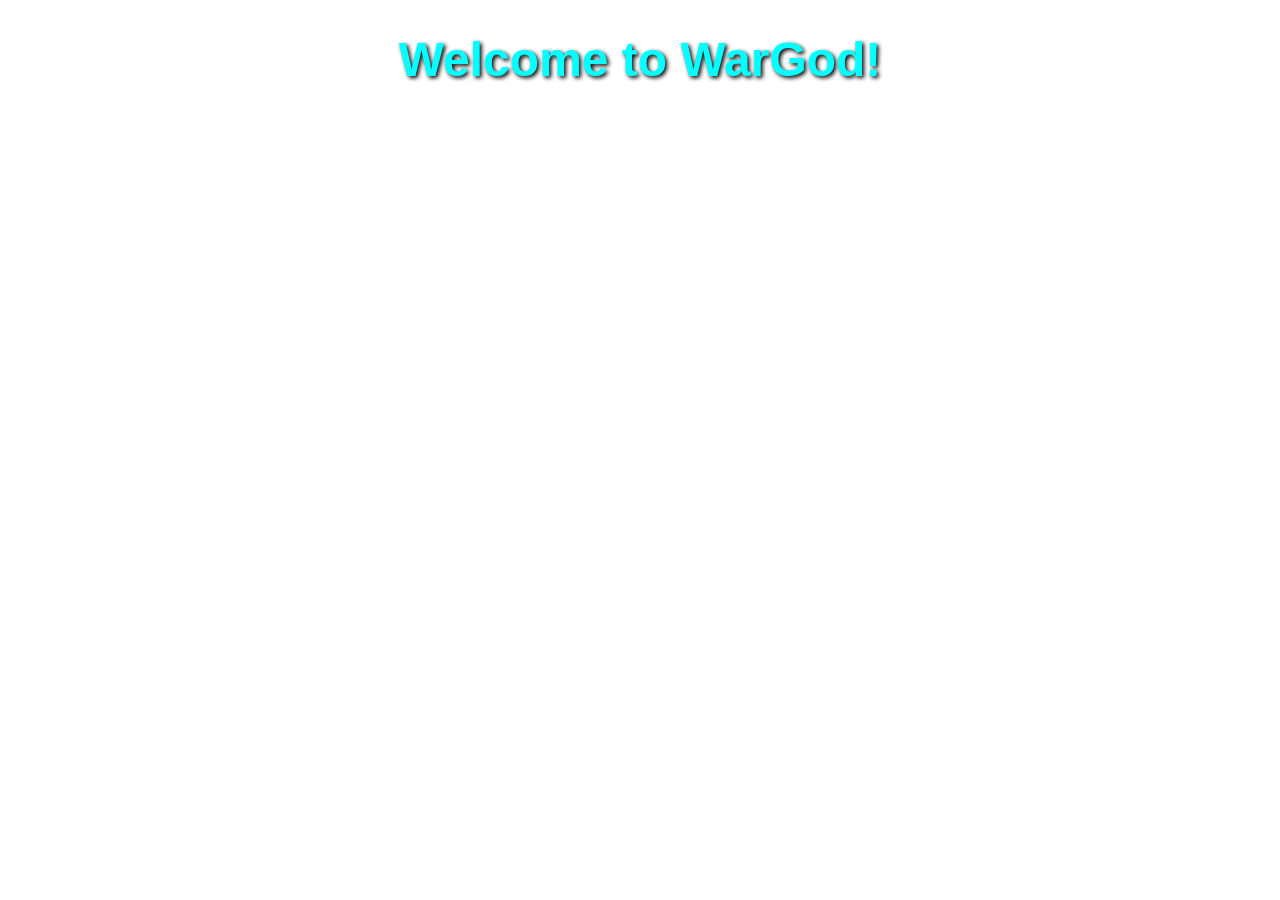
==== index.html @ a3c376e3 "Add files via upload" ====
<!DOCTYPE html>
<html lang="en">
<head>
    <meta charset="UTF-8">
    <meta name="viewport" content="width=device-width, initial-scale=1.0">
    <link rel="stylesheet" href="./style.css">
    <title>WarGod</title>
</head>
<body>
    <h1 class="colorful-title">Welcome to WarGod!</h1>
</body>
</html>
---- style.css ----
body
{
background-image: url("./image/hammer_sickle.jpg");
background-size: cover;
background-position:
background-repeat: no-repeat;
}
.colorful-title
{
    font-size: 48px;
    color: aqua;
    font-family: 'Arial',sans-serif;
    text-shadow: 2px 2px 4px #000000;
    align-items: center;
    text-align: center;
}
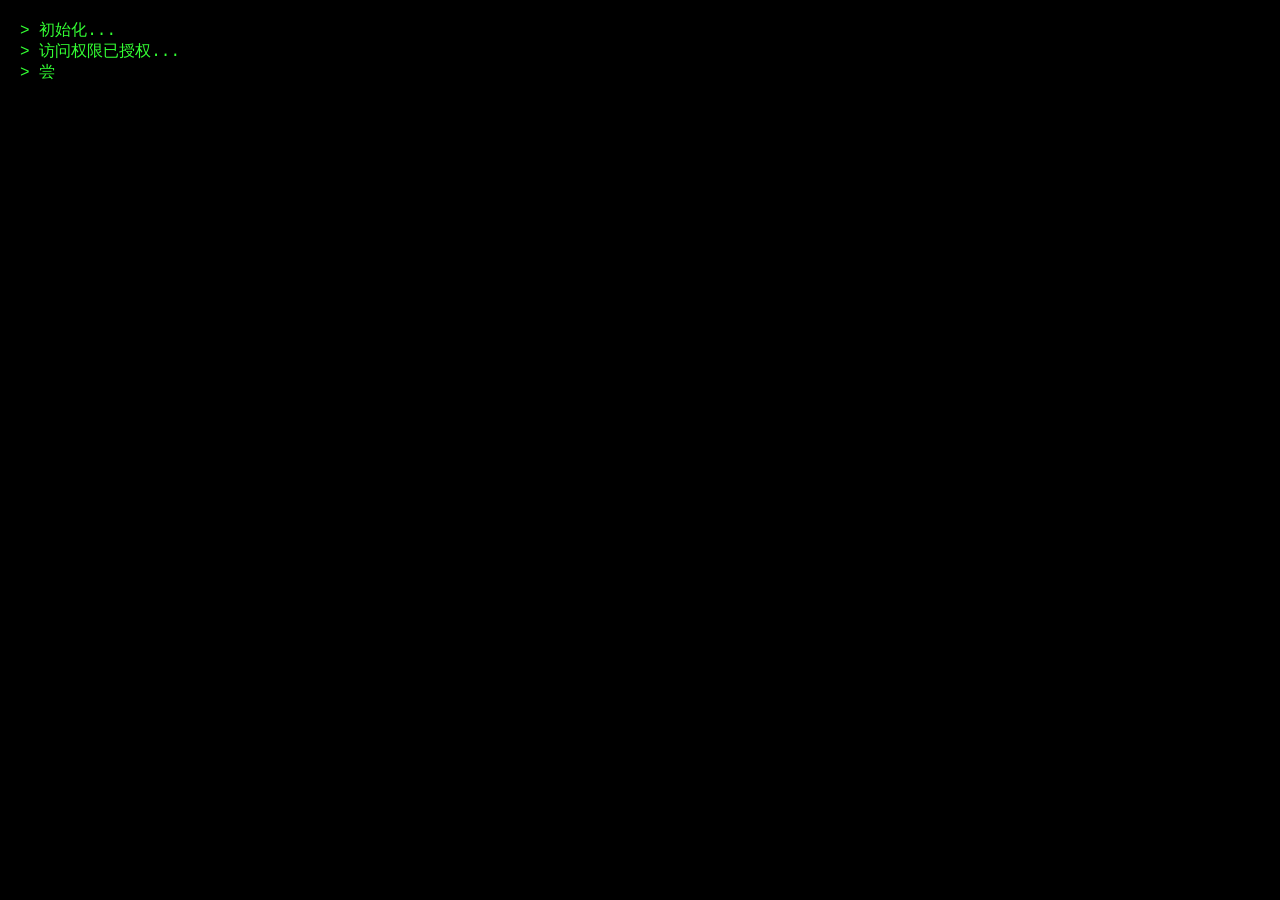
==== commit 86881f58: "Add files via upload" ====
--- a/index.html
+++ b/index.html
@@ -3,10 +3,13 @@
 <head>
     <meta charset="UTF-8">
     <meta name="viewport" content="width=device-width, initial-scale=1.0">
-    <link rel="stylesheet" href="./style.css">
     <title>WarGod</title>
+    <link rel="stylesheet" href="style.css"> <!-- 确保引用正确的CSS文件 -->
 </head>
 <body>
-    <h1 class="colorful-title">Welcome to WarGod!</h1>
+    <div id="console"></div>
+
+    <script src="script.js"></script>
+
 </body>
-</html>+</html>
--- a/style.css
+++ b/style.css
@@ -1,16 +1,53 @@
-body
-{
-background-image: url("./image/hammer_sickle.jpg");
-background-size: cover;
-background-position:
-background-repeat: no-repeat;
+body, html {
+    margin: 0;
+    padding: 0;
+    height: 100%;
+    color: #33ff33; /* 科幻绿 */
+    background-color: #000; /* 黑色背景 */
+    font-family: 'Courier New', monospace; /* 使用等宽字体模拟代码风格 */
 }
-.colorful-title
-{
-    font-size: 48px;
-    color: aqua;
-    font-family: 'Arial',sans-serif;
-    text-shadow: 2px 2px 4px #000000;
-    align-items: center;
-    text-align: center;
-}+.image-container {
+    background-repeat: no-repeat;
+    display: block;
+    margin: 0 auto;
+    max-width: 100%;
+    height: auto;
+
+}
+.shake {
+    animation: shake 0.5s infinite;
+}
+.static {
+    animation: none !important;
+}
+
+@keyframes shake {
+    0%, 100% { transform: translate(0); }
+    25% { transform: translate(-1px, -1px); }
+    50% { transform: translate(1px, 1px); }
+    75% { transform: translate(-1px, 1px); }
+}
+
+/* 其他样式保持不变 */
+
+/* 新增一个不包含动画的类 */
+#console.static {
+    animation: none;
+}
+#console {
+    white-space: pre-wrap; /* 保留空白符和换行 */
+    padding: 20px;
+    animation: jitter 0.1s infinite; /* 应用跳动动画 */
+}
+
+/* 更新原有动画定义，确保只在非static类下应用 */
+#console:not(.static) {
+    animation: jitter 0.1s infinite;
+}
+
+@keyframes jitter {
+    0%, 100% { transform: translate(0); }
+    25% { transform: translate(-1px, -1px); }
+    50% { transform: translate(1px, 1px); }
+    75% { transform: translate(-1px, 1px); }
+}
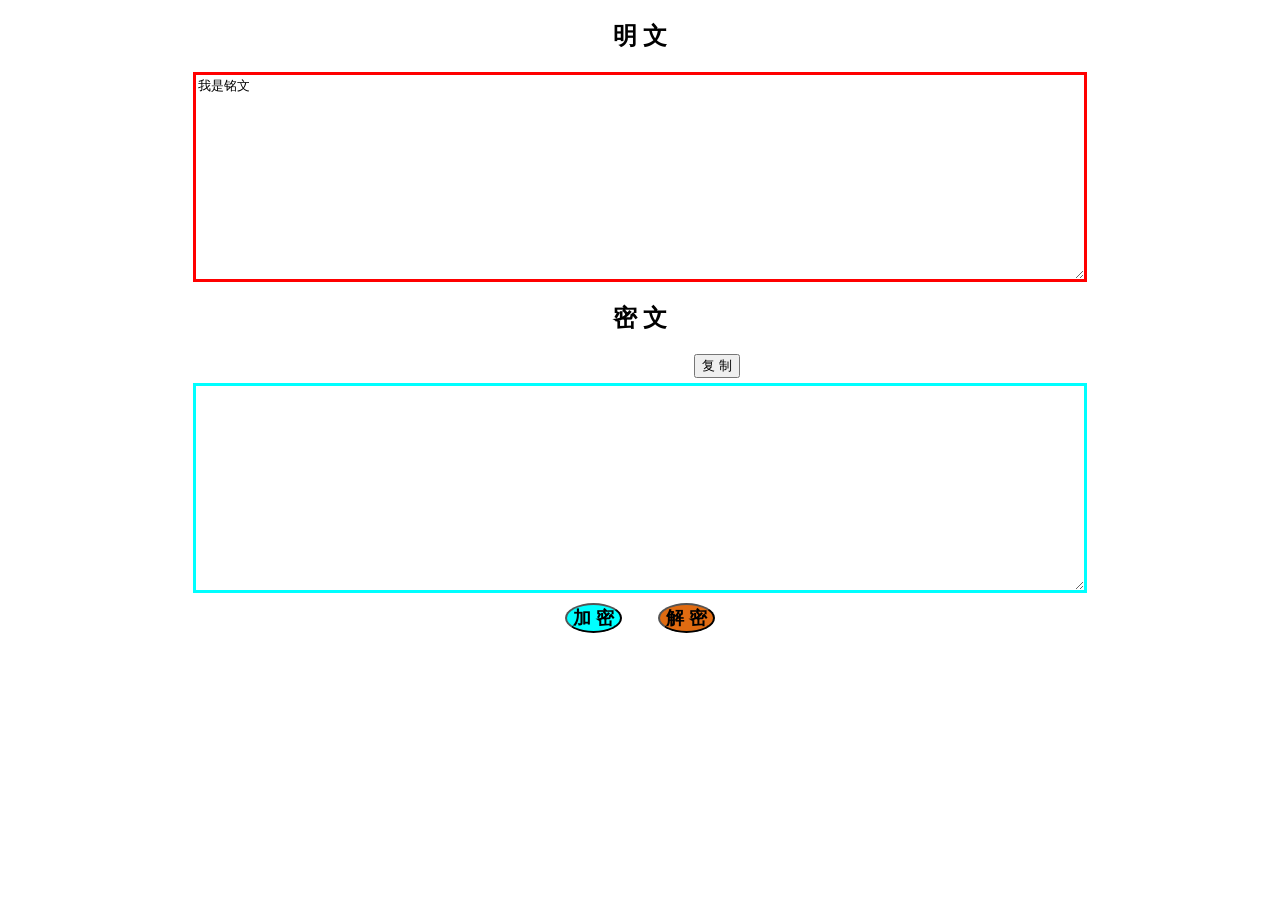
==== commit 9fc51540: "Add files via upload" ====
--- a/index.html
+++ b/index.html
@@ -3,13 +3,25 @@
 <head>
     <meta charset="UTF-8">
     <meta name="viewport" content="width=device-width, initial-scale=1.0">
-    <title>WarGod</title>
-    <link rel="stylesheet" href="style.css"> <!-- 确保引用正确的CSS文件 -->
+    <title>窝里giaogiao</title>
+    <link rel="stylesheet" href="style.css">
 </head>
 <body>
-    <div id="console"></div>
-
+    <div>
+        <h2>明 文</h2>
+        <textarea id="top">我是铭文</textarea>
+        <h2>密 文</h2>
+        <div class="cp">
+            <button id="b3" onclick="copyText()">复 制</button>
+        </div>
+        
+        <textarea id="bottom"></textarea>
+        <div class="but"> 
+            <button id="b1" onclick="encrypt()">加 密</button>
+            <button id="b2" onclick="decrypt()">解 密</button>
+        </div>  
+       
+    </div>    
     <script src="script.js"></script>
-
 </body>
-</html>
+</html>
--- a/style.css
+++ b/style.css
@@ -1,53 +1,54 @@
-body, html {
-    margin: 0;
-    padding: 0;
-    height: 100%;
-    color: #33ff33; /* 科幻绿 */
-    background-color: #000; /* 黑色背景 */
-    font-family: 'Courier New', monospace; /* 使用等宽字体模拟代码风格 */
+h2{text-align: center;
+            
 }
-.image-container {
-    background-repeat: no-repeat;
+label,textarea{
     display: block;
-    margin: 0 auto;
-    max-width: 100%;
-    height: auto;
+    margin:10px auto;
+    
+}
+textarea{
+    width: 70%;
+    height: 200px;
+    border-width: 3px;
 
 }
-.shake {
-    animation: shake 0.5s infinite;
+#top{
+    border-color: red;
+    
 }
-.static {
-    animation: none !important;
+#bottom{
+    border-color: aqua;
+}
+.but{
+    margin: 10px auto;
+    width: 150px;
+    height: 30px;
+    overflow: hidden;
 }
 
-@keyframes shake {
-    0%, 100% { transform: translate(0); }
-    25% { transform: translate(-1px, -1px); }
-    50% { transform: translate(1px, 1px); }
-    75% { transform: translate(-1px, 1px); }
+#b1{
+    float: left;
+    font-weight: 700;
+    font-size: large;
+    border-radius: 50%;
+    background-color: aqua;
 }
-
-/* 其他样式保持不变 */
-
-/* 新增一个不包含动画的类 */
-#console.static {
-    animation: none;
+#b2{
+    float: right;
+    font-weight: 700;
+    font-size: large;
+    border-radius: 50%;
+    background-color: #e06b11;
 }
-#console {
-    white-space: pre-wrap; /* 保留空白符和换行 */
-    padding: 20px;
-    animation: jitter 0.1s infinite; /* 应用跳动动画 */
+#b1:active,#b2:active{
+    background-color: aliceblue;
 }
-
-/* 更新原有动画定义，确保只在非static类下应用 */
-#console:not(.static) {
-    animation: jitter 0.1s infinite;
+.cp{
+    margin:  auto;
+   
+    width: 200px;
 }
-
-@keyframes jitter {
-    0%, 100% { transform: translate(0); }
-    25% { transform: translate(-1px, -1px); }
-    50% { transform: translate(1px, 1px); }
-    75% { transform: translate(-1px, 1px); }
+#b3{
+    margin-bottom: 5px;
+    float: right;
 }
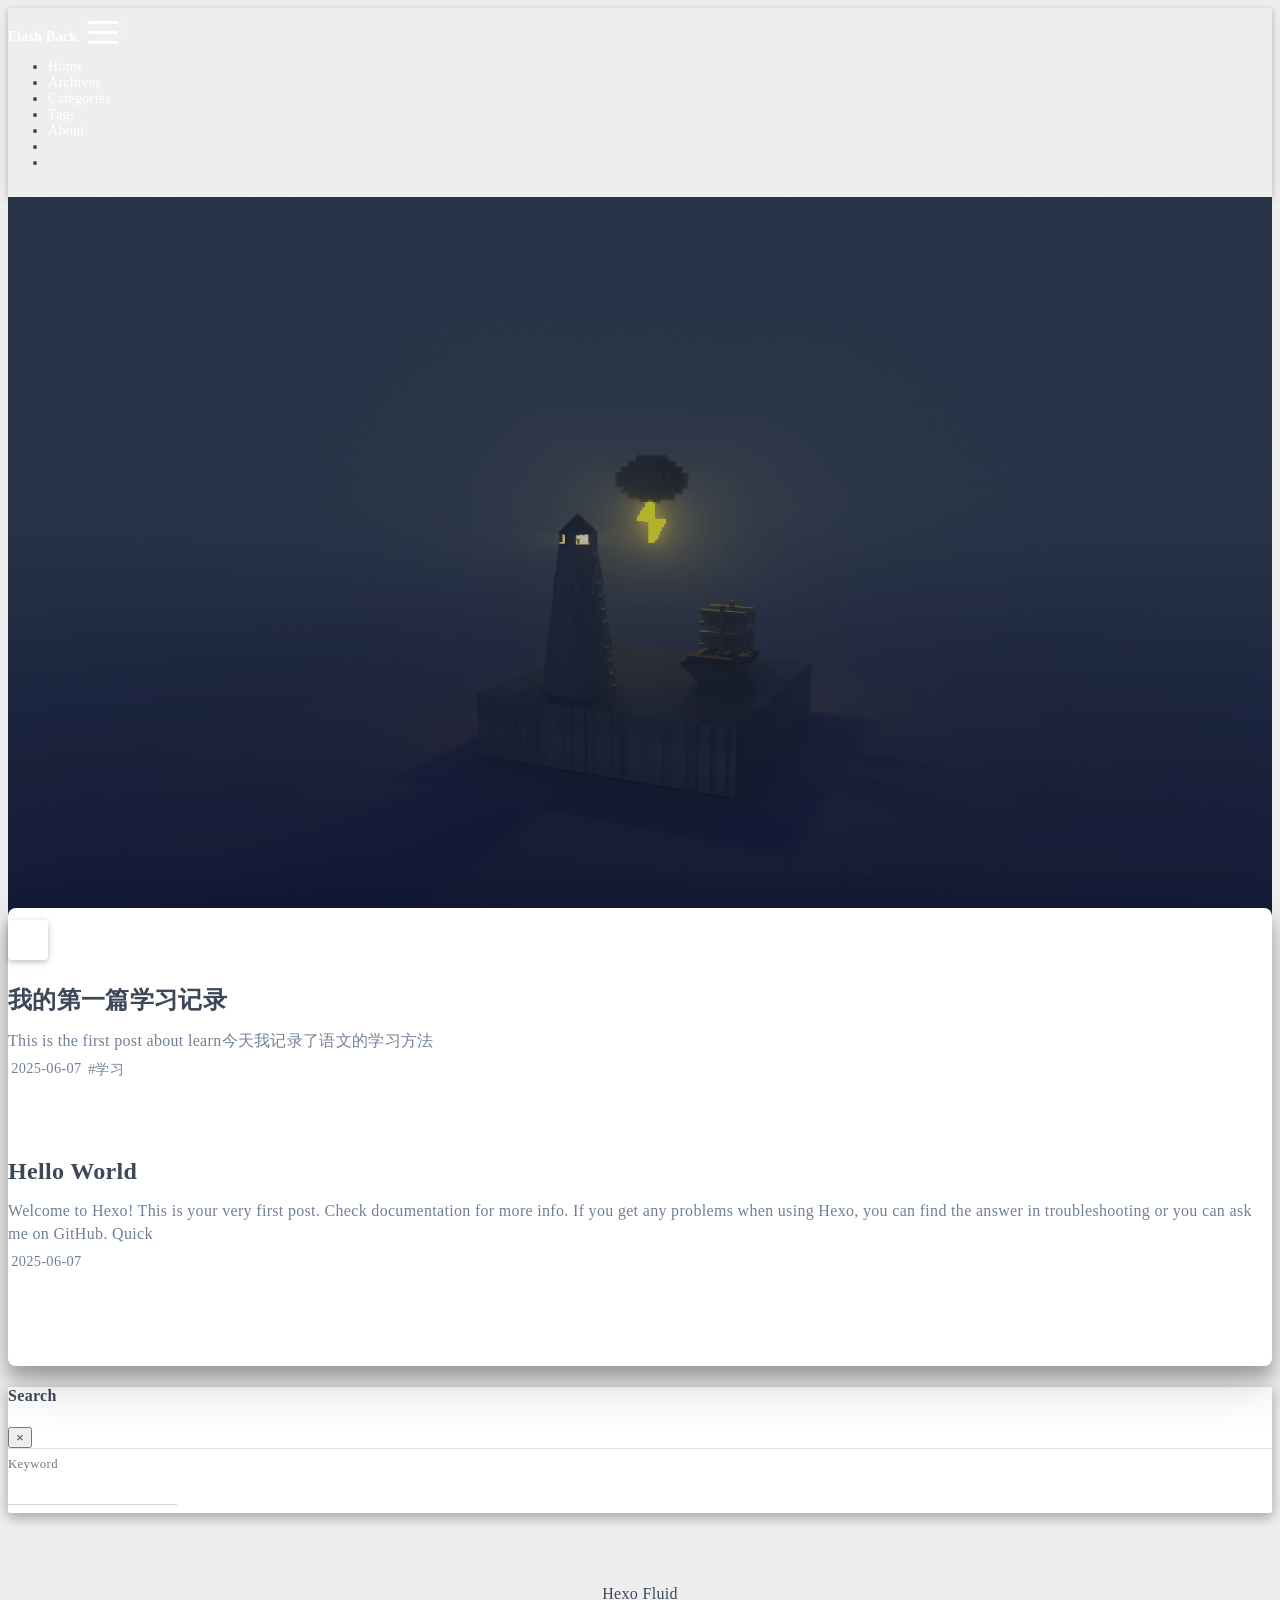
==== commit 096cccaf: "Site updated: 2025-06-07 19:18:55" ====
--- a/index.html
+++ b/index.html
@@ -1,27 +1,416 @@
-<!DOCTYPE html>
-<html lang="en">
-<head>
-    <meta charset="UTF-8">
-    <meta name="viewport" content="width=device-width, initial-scale=1.0">
-    <title>窝里giaogiao</title>
-    <link rel="stylesheet" href="style.css">
-</head>
-<body>
-    <div>
-        <h2>明 文</h2>
-        <textarea id="top">我是铭文</textarea>
-        <h2>密 文</h2>
-        <div class="cp">
-            <button id="b3" onclick="copyText()">复 制</button>
-        </div>
-        
-        <textarea id="bottom"></textarea>
-        <div class="but"> 
-            <button id="b1" onclick="encrypt()">加 密</button>
-            <button id="b2" onclick="decrypt()">解 密</button>
-        </div>  
-       
-    </div>    
-    <script src="script.js"></script>
-</body>
-</html>+
+
+<!DOCTYPE html>
+<html lang="en" data-default-color-scheme=auto>
+
+
+
+<head>
+  <meta charset="UTF-8">
+
+  <link rel="apple-touch-icon" sizes="76x76" href="/img/fluid.png">
+  <link rel="icon" href="/img/fluid.png">
+  
+
+  <meta name="viewport" content="width=device-width, initial-scale=1.0, maximum-scale=5.0, shrink-to-fit=no">
+  <meta http-equiv="x-ua-compatible" content="ie=edge">
+  
+  <meta name="theme-color" content="#2f4154">
+  <meta name="author" content="Flash Back">
+  <meta name="keywords" content="">
+  
+    <meta property="og:type" content="website">
+<meta property="og:title" content="FLCK">
+<meta property="og:url" content="http://blog.flck.eu.org/index.html">
+<meta property="og:site_name" content="FLCK">
+<meta property="og:locale" content="en_US">
+<meta property="article:author" content="Flash Back">
+<meta name="twitter:card" content="summary_large_image">
+  
+  
+  
+  <title>FLCK</title>
+
+  <link  rel="stylesheet" href="https://lib.baomitu.com/twitter-bootstrap/4.6.1/css/bootstrap.min.css" />
+
+
+
+
+
+<!-- 主题依赖的图标库，不要自行修改 -->
+<!-- Do not modify the link that theme dependent icons -->
+
+<link rel="stylesheet" href="//at.alicdn.com/t/c/font_1749284_5i9bdhy70f8.css">
+
+
+
+<link rel="stylesheet" href="//at.alicdn.com/t/c/font_1736178_k526ubmyhba.css">
+
+
+<link  rel="stylesheet" href="/css/main.css" />
+
+
+  <link id="highlight-css" rel="stylesheet" href="/css/highlight.css" />
+  
+    <link id="highlight-css-dark" rel="stylesheet" href="/css/highlight-dark.css" />
+  
+
+
+
+
+  <script id="fluid-configs">
+    var Fluid = window.Fluid || {};
+    Fluid.ctx = Object.assign({}, Fluid.ctx)
+    var CONFIG = {"hostname":"blog.flck.eu.org","root":"/","version":"1.9.8","typing":{"enable":true,"typeSpeed":70,"cursorChar":"_","loop":false,"scope":[]},"anchorjs":{"enable":true,"element":"h1,h2,h3,h4,h5,h6","placement":"left","visible":"hover","icon":""},"progressbar":{"enable":true,"height_px":3,"color":"#29d","options":{"showSpinner":false,"trickleSpeed":100}},"code_language":{"enable":true,"default":"TEXT"},"copy_btn":true,"image_caption":{"enable":true},"image_zoom":{"enable":true,"img_url_replace":["",""]},"toc":{"enable":true,"placement":"right","headingSelector":"h1,h2,h3,h4,h5,h6","collapseDepth":0},"lazyload":{"enable":true,"loading_img":"/img/loading.gif","onlypost":false,"offset_factor":2},"web_analytics":{"enable":false,"follow_dnt":true,"baidu":null,"google":{"measurement_id":null},"tencent":{"sid":null,"cid":null},"leancloud":{"app_id":null,"app_key":null,"server_url":null,"path":"window.location.pathname","ignore_local":false},"umami":{"src":null,"website_id":null,"domains":null,"start_time":"2024-01-01T00:00:00.000Z","token":null,"api_server":null}},"search_path":"/local-search.xml","include_content_in_search":true};
+
+    if (CONFIG.web_analytics.follow_dnt) {
+      var dntVal = navigator.doNotTrack || window.doNotTrack || navigator.msDoNotTrack;
+      Fluid.ctx.dnt = dntVal && (dntVal.startsWith('1') || dntVal.startsWith('yes') || dntVal.startsWith('on'));
+    }
+  </script>
+  <script  src="/js/utils.js" ></script>
+  <script  src="/js/color-schema.js" ></script>
+  
+
+
+  
+<meta name="generator" content="Hexo 7.3.0"></head>
+
+
+<body>
+  
+
+  <header>
+    
+
+<div class="header-inner" style="height: 100vh;">
+  <nav id="navbar" class="navbar fixed-top  navbar-expand-lg navbar-dark scrolling-navbar">
+  <div class="container">
+    <a class="navbar-brand" href="/">
+      <strong>Flash Back</strong>
+    </a>
+
+    <button id="navbar-toggler-btn" class="navbar-toggler" type="button" data-toggle="collapse"
+            data-target="#navbarSupportedContent"
+            aria-controls="navbarSupportedContent" aria-expanded="false" aria-label="Toggle navigation">
+      <div class="animated-icon"><span></span><span></span><span></span></div>
+    </button>
+
+    <!-- Collapsible content -->
+    <div class="collapse navbar-collapse" id="navbarSupportedContent">
+      <ul class="navbar-nav ml-auto text-center">
+        
+          
+          
+          
+          
+            <li class="nav-item">
+              <a class="nav-link" href="/" target="_self">
+                <i class="iconfont icon-home-fill"></i>
+                <span>Home</span>
+              </a>
+            </li>
+          
+        
+          
+          
+          
+          
+            <li class="nav-item">
+              <a class="nav-link" href="/archives/" target="_self">
+                <i class="iconfont icon-archive-fill"></i>
+                <span>Archives</span>
+              </a>
+            </li>
+          
+        
+          
+          
+          
+          
+            <li class="nav-item">
+              <a class="nav-link" href="/categories/" target="_self">
+                <i class="iconfont icon-category-fill"></i>
+                <span>Categories</span>
+              </a>
+            </li>
+          
+        
+          
+          
+          
+          
+            <li class="nav-item">
+              <a class="nav-link" href="/tags/" target="_self">
+                <i class="iconfont icon-tags-fill"></i>
+                <span>Tags</span>
+              </a>
+            </li>
+          
+        
+          
+          
+          
+          
+            <li class="nav-item">
+              <a class="nav-link" href="/about/" target="_self">
+                <i class="iconfont icon-user-fill"></i>
+                <span>About</span>
+              </a>
+            </li>
+          
+        
+        
+          <li class="nav-item" id="search-btn">
+            <a class="nav-link" target="_self" href="javascript:;" data-toggle="modal" data-target="#modalSearch" aria-label="Search">
+              <i class="iconfont icon-search"></i>
+            </a>
+          </li>
+          
+        
+        
+          <li class="nav-item" id="color-toggle-btn">
+            <a class="nav-link" target="_self" href="javascript:;" aria-label="Color Toggle">
+              <i class="iconfont icon-dark" id="color-toggle-icon"></i>
+            </a>
+          </li>
+        
+      </ul>
+    </div>
+  </div>
+</nav>
+
+  
+
+<div id="banner" class="banner" parallax=true
+     style="background: url('/img/default.png') no-repeat center center; background-size: cover;">
+  <div class="full-bg-img">
+    <div class="mask flex-center" style="background-color: rgba(0, 0, 0, 0.3)">
+      <div class="banner-text text-center fade-in-up">
+        <div class="h2">
+          
+            <span id="subtitle" data-typed-text="循 序 渐 进"></span>
+          
+        </div>
+
+        
+      </div>
+
+      
+        <div class="scroll-down-bar">
+          <i class="iconfont icon-arrowdown"></i>
+        </div>
+      
+    </div>
+  </div>
+</div>
+
+</div>
+
+  </header>
+
+  <main>
+    
+      <div class="container nopadding-x-md">
+        <div id="board"
+          style="margin-top: 0">
+          
+          <div class="container">
+            <div class="row">
+              <div class="col-12 col-md-10 m-auto">
+                
+
+
+  <div class="row mx-auto index-card">
+    
+    
+    <article class="col-12 col-md-12 mx-auto index-info">
+      <h2 class="index-header">
+        
+        <a href="/2025/06/07/%E6%88%91%E7%9A%84%E7%AC%AC%E4%B8%80%E7%AF%87%E5%AD%A6%E4%B9%A0%E8%AE%B0%E5%BD%95/" target="_self">
+          我的第一篇学习记录
+        </a>
+      </h2>
+
+      
+      <a class="index-excerpt index-excerpt__noimg" href="/2025/06/07/%E6%88%91%E7%9A%84%E7%AC%AC%E4%B8%80%E7%AF%87%E5%AD%A6%E4%B9%A0%E8%AE%B0%E5%BD%95/" target="_self">
+        <div>
+          This is the first post about learn今天我记录了语文的学习方法
+        </div>
+      </a>
+
+      <div class="index-btm post-metas">
+        
+          <div class="post-meta mr-3">
+            <i class="iconfont icon-date"></i>
+            <time datetime="2025-06-07 18:17" pubdate>
+              2025-06-07
+            </time>
+          </div>
+        
+        
+        
+          <div class="post-meta">
+            <i class="iconfont icon-tags"></i>
+            
+              <a href="/tags/%E5%AD%A6%E4%B9%A0/">#学习</a>
+            
+          </div>
+        
+      </div>
+    </article>
+  </div>
+
+  <div class="row mx-auto index-card">
+    
+    
+    <article class="col-12 col-md-12 mx-auto index-info">
+      <h2 class="index-header">
+        
+        <a href="/2025/06/07/hello-world/" target="_self">
+          Hello World
+        </a>
+      </h2>
+
+      
+      <a class="index-excerpt index-excerpt__noimg" href="/2025/06/07/hello-world/" target="_self">
+        <div>
+          Welcome to Hexo! This is your very first post. Check documentation for more info. If you get any problems when using Hexo, you can find the answer in troubleshooting or you can ask me on GitHub. Quick
+        </div>
+      </a>
+
+      <div class="index-btm post-metas">
+        
+          <div class="post-meta mr-3">
+            <i class="iconfont icon-date"></i>
+            <time datetime="2025-06-07 18:09" pubdate>
+              2025-06-07
+            </time>
+          </div>
+        
+        
+        
+      </div>
+    </article>
+  </div>
+
+
+
+
+
+              </div>
+            </div>
+          </div>
+        </div>
+      </div>
+    
+
+    
+      <a id="scroll-top-button" aria-label="TOP" href="#" role="button">
+        <i class="iconfont icon-arrowup" aria-hidden="true"></i>
+      </a>
+    
+
+    
+      <div class="modal fade" id="modalSearch" tabindex="-1" role="dialog" aria-labelledby="ModalLabel"
+     aria-hidden="true">
+  <div class="modal-dialog modal-dialog-scrollable modal-lg" role="document">
+    <div class="modal-content">
+      <div class="modal-header text-center">
+        <h4 class="modal-title w-100 font-weight-bold">Search</h4>
+        <button type="button" id="local-search-close" class="close" data-dismiss="modal" aria-label="Close">
+          <span aria-hidden="true">&times;</span>
+        </button>
+      </div>
+      <div class="modal-body mx-3">
+        <div class="md-form mb-5">
+          <input type="text" id="local-search-input" class="form-control validate">
+          <label data-error="x" data-success="v" for="local-search-input">Keyword</label>
+        </div>
+        <div class="list-group" id="local-search-result"></div>
+      </div>
+    </div>
+  </div>
+</div>
+
+    
+
+    
+  </main>
+
+  <footer>
+    <div class="footer-inner">
+  
+    <div class="footer-content">
+       <a href="https://hexo.io" target="_blank" rel="nofollow noopener"><span>Hexo</span></a> <i class="iconfont icon-love"></i> <a href="https://github.com/fluid-dev/hexo-theme-fluid" target="_blank" rel="nofollow noopener"><span>Fluid</span></a> 
+    </div>
+  
+  
+  
+</div>
+
+  </footer>
+
+  <!-- Scripts -->
+  
+  <script  src="https://lib.baomitu.com/nprogress/0.2.0/nprogress.min.js" ></script>
+  <link  rel="stylesheet" href="https://lib.baomitu.com/nprogress/0.2.0/nprogress.min.css" />
+
+  <script>
+    NProgress.configure({"showSpinner":false,"trickleSpeed":100})
+    NProgress.start()
+    window.addEventListener('load', function() {
+      NProgress.done();
+    })
+  </script>
+
+
+<script  src="https://lib.baomitu.com/jquery/3.6.4/jquery.min.js" ></script>
+<script  src="https://lib.baomitu.com/twitter-bootstrap/4.6.1/js/bootstrap.min.js" ></script>
+<script  src="/js/events.js" ></script>
+<script  src="/js/plugins.js" ></script>
+
+
+  <script  src="https://lib.baomitu.com/typed.js/2.0.12/typed.min.js" ></script>
+  <script>
+    (function (window, document) {
+      var typing = Fluid.plugins.typing;
+      var subtitle = document.getElementById('subtitle');
+      if (!subtitle || !typing) {
+        return;
+      }
+      var text = subtitle.getAttribute('data-typed-text');
+      
+        typing(text);
+      
+    })(window, document);
+  </script>
+
+
+
+
+  
+    <script  src="/js/img-lazyload.js" ></script>
+  
+
+
+
+
+  <script  src="/js/local-search.js" ></script>
+
+
+
+
+
+<!-- 主题的启动项，将它保持在最底部 -->
+<!-- the boot of the theme, keep it at the bottom -->
+<script  src="/js/boot.js" ></script>
+
+
+  
+
+  <noscript>
+    <div class="noscript-warning">Blog works best with JavaScript enabled</div>
+  </noscript>
+</body>
+</html>
--- a/css/main.css
+++ b/css/main.css
@@ -0,0 +1,2241 @@
+.anchorjs-link {
+  text-decoration: none !important;
+  transition: opacity 0.2s ease-in-out;
+}
+.markdown-body h1:hover > .anchorjs-link,
+h2:hover > .anchorjs-link,
+h3:hover > .anchorjs-link,
+h4:hover > .anchorjs-link,
+h5:hover > .anchorjs-link,
+h6:hover > .anchorjs-link {
+  opacity: 1;
+}
+.banner {
+  height: 100%;
+  position: relative;
+  overflow: hidden;
+  cursor: default;
+}
+.banner .mask {
+  position: absolute;
+  width: 100%;
+  height: 100%;
+  background-color: rgba(0,0,0,0.3);
+}
+.banner[parallax="true"] {
+  will-change: transform;
+  -webkit-transform-style: preserve-3d;
+  -webkit-backface-visibility: hidden;
+  transition: transform 0.05s ease-out;
+}
+@media (max-width: 100vh) {
+  .header-inner {
+    max-height: 100vw;
+  }
+  #board {
+    margin-top: -1rem !important;
+  }
+}
+@media (max-width: 79.99vh) {
+  .scroll-down-bar {
+    display: none;
+  }
+}
+#board {
+  position: relative;
+  margin-top: -2rem;
+  padding: 3rem 0;
+  background-color: var(--board-bg-color);
+  transition: background-color 0.2s ease-in-out;
+  border-radius: 0.5rem;
+  z-index: 3;
+  -webkit-box-shadow: 0 12px 15px 0 rgba(0,0,0,0.24), 0 17px 50px 0 rgba(0,0,0,0.19);
+  box-shadow: 0 12px 15px 0 rgba(0,0,0,0.24), 0 17px 50px 0 rgba(0,0,0,0.19);
+}
+.code-widget {
+  display: inline-block;
+  background-color: transparent;
+  font-size: 0.75rem;
+  line-height: 1;
+  font-weight: bold;
+  padding: 0.3rem 0.1rem 0.1rem 0.1rem;
+  position: absolute;
+  right: 0.45rem;
+  top: 0.15rem;
+  z-index: 1;
+}
+.code-widget-light {
+  color: #999;
+}
+.code-widget-dark {
+  color: #bababa;
+}
+.copy-btn {
+  cursor: pointer;
+  user-select: none;
+  -webkit-appearance: none;
+  outline: none;
+}
+.copy-btn > i {
+  font-size: 0.75rem !important;
+  font-weight: 400;
+  margin-right: 0.15rem;
+  opacity: 0;
+  transition: opacity 0.2s ease-in-out;
+}
+.markdown-body pre:hover > .copy-btn > i {
+  opacity: 0.9;
+}
+.markdown-body pre:hover > .copy-btn,
+.markdown-body pre:not(:hover) > .copy-btn {
+  outline: none;
+}
+.license-box {
+  background-color: rgba(27,31,35,0.05);
+  transition: background-color 0.2s ease-in-out;
+  border-radius: 4px;
+  font-size: 0.9rem;
+  overflow: hidden;
+  padding: 1.25rem;
+  position: relative;
+  z-index: 1;
+}
+.license-box .license-icon {
+  position: absolute;
+  top: 50%;
+  left: 100%;
+}
+.license-box .license-icon::after {
+  content: "\e8e4";
+  font-size: 12.5rem;
+  line-height: 1;
+  opacity: 0.1;
+  position: relative;
+  left: -0.85em;
+  bottom: 0.5em;
+  z-index: -1;
+}
+.license-box .license-title {
+  margin-bottom: 1rem;
+}
+.license-box .license-title div:nth-child(1) {
+  line-height: 1.2;
+  margin-bottom: 0.25rem;
+}
+.license-box .license-title div:nth-child(2) {
+  color: var(--sec-text-color);
+  font-size: 0.8rem;
+}
+.license-box .license-meta {
+  align-items: center;
+  display: flex;
+  flex-wrap: wrap;
+  justify-content: flex-start;
+}
+.license-box .license-meta .license-meta-item {
+  align-items: center;
+  justify-content: center;
+  margin-right: 1.5rem;
+}
+.license-box .license-meta .license-meta-item div:nth-child(1) {
+  color: var(--sec-text-color);
+  font-size: 0.8rem;
+  font-weight: normal;
+}
+.license-box .license-meta .license-meta-item i.iconfont {
+  font-size: 1rem;
+}
+@media (max-width: 575px) and (min-width: 425px) {
+  .license-box .license-meta .license-meta-item {
+    display: flex;
+    justify-content: flex-start;
+    flex-wrap: wrap;
+    font-size: 0.8rem;
+    flex: 0 0 50%;
+    max-width: 50%;
+    margin-right: 0;
+  }
+  .license-box .license-meta .license-meta-item div:nth-child(1) {
+    margin-right: 0.5rem;
+  }
+  .license-box .license-meta .license-meta-date {
+    order: -1;
+  }
+}
+@media (max-width: 424px) {
+  .license-box::after {
+    top: -65px;
+  }
+  .license-box .license-meta {
+    flex-direction: column;
+    align-items: flex-start;
+  }
+  .license-box .license-meta .license-meta-item {
+    display: flex;
+    flex-wrap: wrap;
+    font-size: 0.8rem;
+  }
+  .license-box .license-meta .license-meta-item div:nth-child(1) {
+    margin-right: 0.5rem;
+  }
+}
+.footer-inner {
+  padding: 3rem 0 1rem 0;
+  text-align: center;
+}
+.footer-inner > div:not(:first-child) {
+  margin: 0.25rem 0;
+  font-size: 0.85rem;
+}
+.footer-inner .statistics {
+  display: flex;
+  flex-direction: row;
+  justify-content: center;
+}
+.footer-inner .statistics > span {
+  flex: 1;
+  margin: 0 0.25rem;
+}
+.footer-inner .statistics > *:nth-last-child(2):first-child {
+  text-align: right;
+}
+.footer-inner .statistics > *:nth-last-child(2):first-child ~ * {
+  text-align: left;
+}
+.footer-inner .beian {
+  display: flex;
+  flex-direction: row;
+  justify-content: center;
+}
+.footer-inner .beian > * {
+  margin: 0 0.25rem;
+}
+.footer-inner .beian-police {
+  position: relative;
+  overflow: hidden;
+  display: inline-flex;
+  align-items: center;
+  justify-content: left;
+}
+.footer-inner .beian-police img {
+  margin-right: 3px;
+  width: 1rem;
+  height: 1rem;
+  margin-bottom: 0.1rem;
+}
+@media (max-width: 424px) {
+  .footer-inner .statistics {
+    flex-direction: column;
+  }
+  .footer-inner .statistics > *:nth-last-child(2):first-child {
+    text-align: center;
+  }
+  .footer-inner .statistics > *:nth-last-child(2):first-child ~ * {
+    text-align: center;
+  }
+  .footer-inner .beian {
+    flex-direction: column;
+  }
+  .footer-inner .beian .beian-police {
+    justify-content: center;
+  }
+  .footer-inner .beian > *:nth-last-child(2):first-child {
+    text-align: center;
+  }
+  .footer-inner .beian > *:nth-last-child(2):first-child ~ * {
+    text-align: center;
+  }
+}
+sup > a::before,
+.footnote-text::before {
+  display: block;
+  content: "";
+  margin-top: -5rem;
+  height: 5rem;
+  width: 1px;
+  visibility: hidden;
+}
+sup > a::before,
+.footnote-text::before {
+  display: inline-block;
+}
+.footnote-item::before {
+  display: block;
+  content: "";
+  margin-top: -5rem;
+  height: 5rem;
+  width: 1px;
+  visibility: hidden;
+}
+.footnote-list ol {
+  list-style-type: none;
+  counter-reset: sectioncounter;
+  padding-left: 0.5rem;
+  font-size: 0.95rem;
+}
+.footnote-list ol li:before {
+  font-family: "Helvetica Neue", monospace, "Monaco";
+  content: "[" counter(sectioncounter) "]";
+  counter-increment: sectioncounter;
+}
+.footnote-list ol li+li {
+  margin-top: 0.5rem;
+}
+.footnote-text {
+  padding-left: 0.5em;
+}
+.navbar {
+  background-color: transparent;
+  font-size: 0.875rem;
+  box-shadow: 0 2px 5px 0 rgba(0,0,0,0.16), 0 2px 10px 0 rgba(0,0,0,0.12);
+  -webkit-box-shadow: 0 2px 5px 0 rgba(0,0,0,0.16), 0 2px 10px 0 rgba(0,0,0,0.12);
+}
+.navbar .navbar-brand {
+  color: var(--navbar-text-color);
+}
+.navbar .navbar-toggler .animated-icon span {
+  background-color: var(--navbar-text-color);
+}
+.navbar .nav-item .nav-link {
+  display: block;
+  color: var(--navbar-text-color);
+  transition: color 0.2s ease-in-out, background-color 0.2s ease-in-out;
+}
+.navbar .nav-item .nav-link:hover {
+  color: var(--link-hover-color);
+}
+.navbar .nav-item .nav-link:focus {
+  color: var(--navbar-text-color);
+}
+.navbar .nav-item .nav-link i {
+  font-size: 0.875rem;
+  line-height: inherit;
+}
+.navbar .nav-item .nav-link i:only-child {
+  margin: 0 0.2rem;
+}
+.navbar .navbar-toggler {
+  border-width: 0;
+  outline: 0;
+}
+.navbar.scrolling-navbar {
+  will-change: background, padding;
+  -webkit-transition: background 0.5s ease-in-out, padding 0.5s ease-in-out;
+  transition: background 0.5s ease-in-out, padding 0.5s ease-in-out;
+}
+@media (min-width: 600px) {
+  .navbar.scrolling-navbar {
+    padding-top: 12px;
+    padding-bottom: 12px;
+  }
+  .navbar.scrolling-navbar .navbar-nav > li {
+    -webkit-transition-duration: 1s;
+    transition-duration: 1s;
+  }
+}
+.navbar.scrolling-navbar.top-nav-collapse {
+  padding-top: 5px;
+  padding-bottom: 5px;
+}
+.navbar .dropdown-menu {
+  font-size: 0.875rem;
+  color: var(--navbar-text-color);
+  background-color: rgba(0,0,0,0.3);
+  border: none;
+  min-width: 8rem;
+  -webkit-transition: background 0.5s ease-in-out, padding 0.5s ease-in-out;
+  transition: background 0.5s ease-in-out, padding 0.5s ease-in-out;
+}
+@media (max-width: 991.98px) {
+  .navbar .dropdown-menu {
+    text-align: center;
+  }
+}
+.navbar .dropdown-item {
+  color: var(--navbar-text-color);
+}
+.navbar .dropdown-item:hover,
+.navbar .dropdown-item:focus {
+  color: var(--link-hover-color);
+  background-color: rgba(0,0,0,0.1);
+}
+@media (min-width: 992px) {
+  .navbar .dropdown:hover > .dropdown-menu {
+    display: block;
+  }
+  .navbar .dropdown > .dropdown-toggle:active {
+    pointer-events: none;
+  }
+  .navbar .dropdown-menu {
+    top: 95%;
+  }
+}
+.navbar .animated-icon {
+  width: 30px;
+  height: 20px;
+  position: relative;
+  margin: 0;
+  -webkit-transform: rotate(0deg);
+  -moz-transform: rotate(0deg);
+  -o-transform: rotate(0deg);
+  transform: rotate(0deg);
+  -webkit-transition: 0.5s ease-in-out;
+  -moz-transition: 0.5s ease-in-out;
+  -o-transition: 0.5s ease-in-out;
+  transition: 0.5s ease-in-out;
+  cursor: pointer;
+}
+.navbar .animated-icon span {
+  display: block;
+  position: absolute;
+  height: 3px;
+  width: 100%;
+  border-radius: 9px;
+  opacity: 1;
+  left: 0;
+  -webkit-transform: rotate(0deg);
+  -moz-transform: rotate(0deg);
+  -o-transform: rotate(0deg);
+  transform: rotate(0deg);
+  -webkit-transition: 0.25s ease-in-out;
+  -moz-transition: 0.25s ease-in-out;
+  -o-transition: 0.25s ease-in-out;
+  transition: 0.25s ease-in-out;
+  background: #fff;
+}
+.navbar .animated-icon span:nth-child(1) {
+  top: 0;
+}
+.navbar .animated-icon span:nth-child(2) {
+  top: 10px;
+}
+.navbar .animated-icon span:nth-child(3) {
+  top: 20px;
+}
+.navbar .animated-icon.open span:nth-child(1) {
+  top: 11px;
+  -webkit-transform: rotate(135deg);
+  -moz-transform: rotate(135deg);
+  -o-transform: rotate(135deg);
+  transform: rotate(135deg);
+}
+.navbar .animated-icon.open span:nth-child(2) {
+  opacity: 0;
+  left: -60px;
+}
+.navbar .animated-icon.open span:nth-child(3) {
+  top: 11px;
+  -webkit-transform: rotate(-135deg);
+  -moz-transform: rotate(-135deg);
+  -o-transform: rotate(-135deg);
+  transform: rotate(-135deg);
+}
+.navbar .dropdown-collapse,
+.top-nav-collapse,
+.navbar-col-show {
+  background-color: var(--navbar-bg-color);
+}
+@media (max-width: 767px) {
+  .navbar {
+    font-size: 1rem;
+    line-height: 2.5rem;
+  }
+}
+.banner-text {
+  color: var(--subtitle-color);
+  max-width: calc(960px - 6rem);
+  width: 80%;
+  overflow-wrap: break-word;
+}
+.banner-text .typed-cursor {
+  margin: 0 0.2rem;
+}
+@media (max-width: 767px) {
+  #subtitle,
+  .typed-cursor {
+    font-size: 1.5rem;
+  }
+}
+@media (max-width: 575px) {
+  .banner-text {
+    font-size: 0.9rem;
+  }
+  #subtitle,
+  .typed-cursor {
+    font-size: 1.35rem;
+  }
+}
+.modal-dialog .modal-content {
+  background-color: var(--board-bg-color);
+  border: 0;
+  border-radius: 0.125rem;
+  -webkit-box-shadow: 0 5px 11px 0 rgba(0,0,0,0.18), 0 4px 15px 0 rgba(0,0,0,0.15);
+  box-shadow: 0 5px 11px 0 rgba(0,0,0,0.18), 0 4px 15px 0 rgba(0,0,0,0.15);
+}
+.modal-dialog .modal-content .modal-header {
+  border-bottom-color: var(--line-color);
+  transition: border-bottom-color 0.2s ease-in-out;
+}
+.close {
+  color: var(--text-color);
+}
+.close:hover {
+  color: var(--link-hover-color);
+}
+.close:focus {
+  outline: 0;
+}
+.modal-dialog .modal-content .modal-header {
+  border-top-left-radius: 0.125rem;
+  border-top-right-radius: 0.125rem;
+  border-bottom: 1px solid #dee2e6;
+}
+.md-form {
+  position: relative;
+  margin-top: 1.5rem;
+  margin-bottom: 1.5rem;
+}
+.md-form input[type] {
+  -webkit-box-sizing: content-box;
+  box-sizing: content-box;
+  background-color: transparent;
+  border: none;
+  border-bottom: 1px solid #ced4da;
+  border-radius: 0;
+  outline: none;
+  -webkit-box-shadow: none;
+  box-shadow: none;
+  transition: border-color 0.15s ease-in-out, box-shadow 0.15s ease-in-out, -webkit-box-shadow 0.15s ease-in-out;
+}
+.md-form input[type]:focus:not([readonly]) {
+  border-bottom: 1px solid #4285f4;
+  -webkit-box-shadow: 0 1px 0 0 #4285f4;
+  box-shadow: 0 1px 0 0 #4285f4;
+}
+.md-form input[type]:focus:not([readonly]) + label {
+  color: #4285f4;
+}
+.md-form input[type].valid,
+.md-form input[type]:focus.valid {
+  border-bottom: 1px solid #00c851;
+  -webkit-box-shadow: 0 1px 0 0 #00c851;
+  box-shadow: 0 1px 0 0 #00c851;
+}
+.md-form input[type].valid + label,
+.md-form input[type]:focus.valid + label {
+  color: #00c851;
+}
+.md-form input[type].invalid,
+.md-form input[type]:focus.invalid {
+  border-bottom: 1px solid #f44336;
+  -webkit-box-shadow: 0 1px 0 0 #f44336;
+  box-shadow: 0 1px 0 0 #f44336;
+}
+.md-form input[type].invalid + label,
+.md-form input[type]:focus.invalid + label {
+  color: #f44336;
+}
+.md-form input[type].validate {
+  margin-bottom: 2.5rem;
+}
+.md-form input[type].form-control {
+  height: auto;
+  padding: 0.6rem 0 0.4rem 0;
+  margin: 0 0 0.5rem 0;
+  color: var(--text-color);
+  background-color: transparent;
+  border-radius: 0;
+}
+.md-form label {
+  font-size: 0.8rem;
+  position: absolute;
+  top: -1rem;
+  left: 0;
+  color: #757575;
+  cursor: text;
+  transition: color 0.2s ease-out;
+}
+.modal-open[style] {
+  padding-right: 0 !important;
+  overflow: auto;
+}
+.modal-open[style] #navbar[style] {
+  padding-right: 1rem !important;
+}
+#nprogress .bar {
+  height: 3px !important;
+  background-color: #29d !important;
+}
+#nprogress .peg {
+  box-shadow: 0 0 14px #29d, 0 0 8px #29d !important;
+}
+@media (max-width: 575px) {
+  #nprogress .bar {
+    display: none;
+  }
+}
+.noscript-warning {
+  background-color: #f55;
+  color: #fff;
+  font-family: sans-serif;
+  font-size: 1rem;
+  font-weight: bold;
+  position: fixed;
+  left: 0;
+  bottom: 0;
+  text-align: center;
+  width: 100%;
+  z-index: 99;
+}
+.pagination {
+  margin-top: 3rem;
+  justify-content: center;
+}
+.pagination .space {
+  align-self: flex-end;
+}
+.pagination .page-number,
+.pagination .current,
+.pagination .extend {
+  outline: 0;
+  border: 0;
+  background-color: transparent;
+  font-size: 0.9rem;
+  padding: 0.5rem 0.75rem;
+  line-height: 1.25;
+  border-radius: 0.125rem;
+}
+.pagination .page-number {
+  margin: 0 0.05rem;
+}
+.pagination .page-number:hover,
+.pagination .current {
+  transition: background-color 0.2s ease-in-out;
+  background-color: var(--link-hover-bg-color);
+}
+.qr-trigger {
+  cursor: pointer;
+  position: relative;
+}
+.qr-trigger:hover .qr-img {
+  display: block;
+  transition: all 0.3s;
+}
+.qr-img {
+  max-width: 12rem;
+  position: absolute;
+  right: -5.25rem;
+  z-index: 99;
+  display: none;
+  border-radius: 0.2rem;
+  background-color: transparent;
+  box-shadow: 0 0 20px -5px rgba(158,158,158,0.2);
+}
+.scroll-down-bar {
+  position: absolute;
+  width: 100%;
+  height: 6rem;
+  text-align: center;
+  cursor: pointer;
+  bottom: 0;
+}
+.scroll-down-bar i.iconfont {
+  font-size: 2rem;
+  font-weight: bold;
+  display: inline-block;
+  position: relative;
+  padding-top: 2rem;
+  color: var(--subtitle-color);
+  transform: translateZ(0);
+  animation: scroll-down 1.5s infinite;
+}
+#scroll-top-button {
+  position: fixed;
+  z-index: 99;
+  background: var(--board-bg-color);
+  transition: background-color 0.2s ease-in-out, bottom 0.3s ease;
+  border-radius: 4px;
+  min-width: 40px;
+  min-height: 40px;
+  bottom: -60px;
+  outline: none;
+  display: flex;
+  display: -webkit-flex;
+  align-items: center;
+  box-shadow: 0 2px 5px 0 rgba(0,0,0,0.16), 0 2px 10px 0 rgba(0,0,0,0.12);
+}
+#scroll-top-button i {
+  font-size: 32px;
+  margin: auto;
+  color: var(--sec-text-color);
+}
+#scroll-top-button:hover i,
+#scroll-top-button:active i {
+  animation-name: scroll-top;
+  animation-duration: 1s;
+  animation-delay: 0.1s;
+  animation-timing-function: ease-in-out;
+  animation-iteration-count: infinite;
+  animation-fill-mode: forwards;
+  animation-direction: alternate;
+}
+#local-search-result .search-list-title {
+  border-left: 3px solid #0d47a1;
+}
+#local-search-result .search-list-content {
+  padding: 0 1.25rem;
+}
+#local-search-result .search-word {
+  color: #ff4500;
+}
+#toc {
+  visibility: hidden;
+}
+.toc-header {
+  margin-bottom: 0.5rem;
+  font-weight: bold;
+  line-height: 1.2;
+}
+.toc-header,
+.toc-header > i {
+  font-size: 1.25rem;
+}
+.toc-body {
+  max-height: 75vh;
+  overflow-y: auto;
+  overflow: -moz-scrollbars-none;
+  -ms-overflow-style: none;
+}
+.toc-body ol {
+  list-style: none;
+  padding-inline-start: 1rem;
+}
+.toc-body::-webkit-scrollbar {
+  display: none;
+}
+.tocbot-list {
+  position: relative;
+}
+.tocbot-list ol {
+  list-style: none;
+  padding-left: 1rem;
+}
+.tocbot-list a {
+  font-size: 0.95rem;
+}
+.tocbot-link {
+  color: var(--text-color);
+}
+.tocbot-active-link {
+  font-weight: bold;
+  color: var(--link-hover-color);
+}
+.tocbot-is-collapsed {
+  max-height: 0;
+}
+.tocbot-is-collapsible {
+  overflow: hidden;
+  transition: all 0.3s ease-in-out;
+}
+.toc-list-item {
+  white-space: nowrap;
+  overflow: hidden;
+  text-overflow: ellipsis;
+}
+.toc-list-item.is-active-li::before {
+  height: 1rem;
+  margin: 0.25rem 0;
+  visibility: visible;
+}
+.toc-list-item::before {
+  width: 0.15rem;
+  height: 0.2rem;
+  position: absolute;
+  left: 0.25rem;
+  content: "";
+  border-radius: 2px;
+  margin: 0.65rem 0;
+  background: var(--link-hover-color);
+  visibility: hidden;
+  transition: height 0.1s ease-in-out, margin 0.1s ease-in-out, visibility 0.1s ease-in-out;
+}
+.sidebar {
+  position: -webkit-sticky;
+  position: sticky;
+  top: 2rem;
+  padding: 3rem 0;
+}
+html {
+  font-size: 16px;
+  letter-spacing: 0.02em;
+}
+html,
+body {
+  height: 100%;
+  font-family: var(--font-family-sans-serif);
+  overflow-wrap: break-word;
+}
+body {
+  transition: color 0.2s ease-in-out, background-color 0.2s ease-in-out;
+  background-color: var(--body-bg-color);
+  color: var(--text-color);
+  -webkit-font-smoothing: antialiased;
+  -moz-osx-font-smoothing: grayscale;
+}
+body a {
+  color: var(--text-color);
+  text-decoration: none;
+  cursor: pointer;
+  transition: color 0.2s ease-in-out, background-color 0.2s ease-in-out;
+}
+body a:hover {
+  color: var(--link-hover-color);
+  text-decoration: none;
+  transition: color 0.2s ease-in-out, background-color 0.2s ease-in-out;
+}
+code {
+  color: inherit;
+}
+table {
+  font-size: inherit;
+  color: var(--post-text-color);
+}
+img[lazyload] {
+  object-fit: cover;
+}
+*[align="left"] {
+  text-align: left;
+}
+*[align="center"] {
+  text-align: center;
+}
+*[align="right"] {
+  text-align: right;
+}
+::-webkit-scrollbar {
+  width: 6px;
+  height: 6px;
+}
+::-webkit-scrollbar-thumb {
+  background-color: var(--scrollbar-color);
+  border-radius: 6px;
+}
+::-webkit-scrollbar-thumb:hover {
+  background-color: var(--scrollbar-hover-color);
+}
+::-webkit-scrollbar-corner {
+  background-color: transparent;
+}
+label {
+  margin-bottom: 0;
+}
+i.iconfont {
+  font-size: 1em;
+  line-height: 1;
+}
+:root {
+  --color-mode: "light";
+  --body-bg-color: #eee;
+  --board-bg-color: #fff;
+  --text-color: #3c4858;
+  --sec-text-color: #718096;
+  --post-text-color: #2c3e50;
+  --post-heading-color: #1a202c;
+  --post-link-color: #0366d6;
+  --link-hover-color: #30a9de;
+  --link-hover-bg-color: #f8f9fa;
+  --line-color: #eaecef;
+  --navbar-bg-color: #2f4154;
+  --navbar-text-color: #fff;
+  --subtitle-color: #fff;
+  --scrollbar-color: #c4c6c9;
+  --scrollbar-hover-color: #a6a6a6;
+  --button-bg-color: transparent;
+  --button-hover-bg-color: #f2f3f5;
+  --highlight-bg-color: #f6f8fa;
+  --inlinecode-bg-color: rgba(175,184,193,0.2);
+  --fold-title-color: #3c4858;
+  --fold-border-color: #eaecef;
+}
+@media (prefers-color-scheme: dark) {
+  :root {
+    --color-mode: "dark";
+  }
+  :root:not([data-user-color-scheme]) {
+    --body-bg-color: #181c27;
+    --board-bg-color: #252d38;
+    --text-color: #c4c6c9;
+    --sec-text-color: #a7a9ad;
+    --post-text-color: #c4c6c9;
+    --post-heading-color: #c4c6c9;
+    --post-link-color: #1589e9;
+    --link-hover-color: #30a9de;
+    --link-hover-bg-color: #364151;
+    --line-color: #435266;
+    --navbar-bg-color: #1f3144;
+    --navbar-text-color: #d0d0d0;
+    --subtitle-color: #d0d0d0;
+    --scrollbar-color: #687582;
+    --scrollbar-hover-color: #9da8b3;
+    --button-bg-color: transparent;
+    --button-hover-bg-color: #46647e;
+    --highlight-bg-color: #303030;
+    --inlinecode-bg-color: rgba(99,110,123,0.4);
+    --fold-title-color: #c4c6c9;
+    --fold-border-color: #435266;
+  }
+  :root:not([data-user-color-scheme]) img {
+    -webkit-filter: brightness(0.9);
+    filter: brightness(0.9);
+    transition: filter 0.2s ease-in-out;
+  }
+  :root:not([data-user-color-scheme]) .license-box {
+    background-color: rgba(62,75,94,0.35);
+    transition: background-color 0.2s ease-in-out;
+  }
+  :root:not([data-user-color-scheme]) .gt-comment-admin .gt-comment-content {
+    background-color: transparent;
+    transition: background-color 0.2s ease-in-out;
+  }
+}
+@media not print {
+  [data-user-color-scheme="dark"] {
+    --body-bg-color: #181c27;
+    --board-bg-color: #252d38;
+    --text-color: #c4c6c9;
+    --sec-text-color: #a7a9ad;
+    --post-text-color: #c4c6c9;
+    --post-heading-color: #c4c6c9;
+    --post-link-color: #1589e9;
+    --link-hover-color: #30a9de;
+    --link-hover-bg-color: #364151;
+    --line-color: #435266;
+    --navbar-bg-color: #1f3144;
+    --navbar-text-color: #d0d0d0;
+    --subtitle-color: #d0d0d0;
+    --scrollbar-color: #687582;
+    --scrollbar-hover-color: #9da8b3;
+    --button-bg-color: transparent;
+    --button-hover-bg-color: #46647e;
+    --highlight-bg-color: #303030;
+    --inlinecode-bg-color: rgba(99,110,123,0.4);
+    --fold-title-color: #c4c6c9;
+    --fold-border-color: #435266;
+  }
+  [data-user-color-scheme="dark"] img {
+    -webkit-filter: brightness(0.9);
+    filter: brightness(0.9);
+    transition: filter 0.2s ease-in-out;
+  }
+  [data-user-color-scheme="dark"] .license-box {
+    background-color: rgba(62,75,94,0.35);
+    transition: background-color 0.2s ease-in-out;
+  }
+  [data-user-color-scheme="dark"] .gt-comment-admin .gt-comment-content {
+    background-color: transparent;
+    transition: background-color 0.2s ease-in-out;
+  }
+}
+@media print {
+  :root {
+    --color-mode: "light";
+  }
+}
+.fade-in-up {
+  -webkit-animation-name: fade-in-up;
+  animation-name: fade-in-up;
+}
+.hidden-mobile {
+  display: block;
+}
+.visible-mobile {
+  display: none;
+}
+@media (max-width: 575px) {
+  .hidden-mobile {
+    display: none;
+  }
+  .visible-mobile {
+    display: block;
+  }
+}
+.nomargin-x {
+  margin-left: 0 !important;
+  margin-right: 0 !important;
+}
+.nopadding-x {
+  padding-left: 0 !important;
+  padding-right: 0 !important;
+}
+@media (max-width: 767px) {
+  .nopadding-x-md {
+    padding-left: 0 !important;
+    padding-right: 0 !important;
+  }
+}
+.flex-center {
+  display: -webkit-box;
+  display: -ms-flexbox;
+  display: flex;
+  -webkit-box-align: center;
+  -ms-flex-align: center;
+  align-items: center;
+  -webkit-box-pack: center;
+  -ms-flex-pack: center;
+  justify-content: center;
+  height: 100%;
+}
+.hover-with-bg {
+  display: inline-block;
+  line-height: 1;
+}
+.hover-with-bg:hover {
+  background-color: var(--link-hover-bg-color);
+  transition-duration: 0.2s;
+  transition-timing-function: ease-in-out;
+  border-radius: 0.2rem;
+}
+@-moz-keyframes fade-in-up {
+  from {
+    opacity: 0;
+    -webkit-transform: translate3d(0, 100%, 0);
+    transform: translate3d(0, 100%, 0);
+  }
+  to {
+    opacity: 1;
+    -webkit-transform: translate3d(0, 0, 0);
+    transform: translate3d(0, 0, 0);
+  }
+}
+@-webkit-keyframes fade-in-up {
+  from {
+    opacity: 0;
+    -webkit-transform: translate3d(0, 100%, 0);
+    transform: translate3d(0, 100%, 0);
+  }
+  to {
+    opacity: 1;
+    -webkit-transform: translate3d(0, 0, 0);
+    transform: translate3d(0, 0, 0);
+  }
+}
+@-o-keyframes fade-in-up {
+  from {
+    opacity: 0;
+    -webkit-transform: translate3d(0, 100%, 0);
+    transform: translate3d(0, 100%, 0);
+  }
+  to {
+    opacity: 1;
+    -webkit-transform: translate3d(0, 0, 0);
+    transform: translate3d(0, 0, 0);
+  }
+}
+@keyframes fade-in-up {
+  from {
+    opacity: 0;
+    -webkit-transform: translate3d(0, 100%, 0);
+    transform: translate3d(0, 100%, 0);
+  }
+  to {
+    opacity: 1;
+    -webkit-transform: translate3d(0, 0, 0);
+    transform: translate3d(0, 0, 0);
+  }
+}
+@-moz-keyframes scroll-down {
+  0% {
+    opacity: 0.8;
+    top: 0;
+  }
+  50% {
+    opacity: 0.4;
+    top: -1em;
+  }
+  100% {
+    opacity: 0.8;
+    top: 0;
+  }
+}
+@-webkit-keyframes scroll-down {
+  0% {
+    opacity: 0.8;
+    top: 0;
+  }
+  50% {
+    opacity: 0.4;
+    top: -1em;
+  }
+  100% {
+    opacity: 0.8;
+    top: 0;
+  }
+}
+@-o-keyframes scroll-down {
+  0% {
+    opacity: 0.8;
+    top: 0;
+  }
+  50% {
+    opacity: 0.4;
+    top: -1em;
+  }
+  100% {
+    opacity: 0.8;
+    top: 0;
+  }
+}
+@keyframes scroll-down {
+  0% {
+    opacity: 0.8;
+    top: 0;
+  }
+  50% {
+    opacity: 0.4;
+    top: -1em;
+  }
+  100% {
+    opacity: 0.8;
+    top: 0;
+  }
+}
+@-moz-keyframes scroll-top {
+  0% {
+    -webkit-transform: translateY(0);
+    transform: translateY(0);
+  }
+  50% {
+    -webkit-transform: translateY(-0.35rem);
+    transform: translateY(-0.35rem);
+  }
+  100% {
+    -webkit-transform: translateY(0);
+    transform: translateY(0);
+  }
+}
+@-webkit-keyframes scroll-top {
+  0% {
+    -webkit-transform: translateY(0);
+    transform: translateY(0);
+  }
+  50% {
+    -webkit-transform: translateY(-0.35rem);
+    transform: translateY(-0.35rem);
+  }
+  100% {
+    -webkit-transform: translateY(0);
+    transform: translateY(0);
+  }
+}
+@-o-keyframes scroll-top {
+  0% {
+    -webkit-transform: translateY(0);
+    transform: translateY(0);
+  }
+  50% {
+    -webkit-transform: translateY(-0.35rem);
+    transform: translateY(-0.35rem);
+  }
+  100% {
+    -webkit-transform: translateY(0);
+    transform: translateY(0);
+  }
+}
+@keyframes scroll-top {
+  0% {
+    -webkit-transform: translateY(0);
+    transform: translateY(0);
+  }
+  50% {
+    -webkit-transform: translateY(-0.35rem);
+    transform: translateY(-0.35rem);
+  }
+  100% {
+    -webkit-transform: translateY(0);
+    transform: translateY(0);
+  }
+}
+@media print {
+  header,
+  footer,
+  .side-col,
+  #scroll-top-button,
+  .post-prevnext,
+  #comments {
+    display: none !important;
+  }
+  .markdown-body a:not([href^='#']):not([href^='javascript:']):not(.print-no-link)::after {
+    content: ' (' attr(href) ')';
+    font-size: 0.8rem;
+    color: var(--post-text-color);
+    opacity: 0.8;
+  }
+  .markdown-body > h1,
+  .markdown-body h2 {
+    border-bottom-color: transparent !important;
+  }
+  .markdown-body > h1,
+  .markdown-body h2,
+  .markdown-body h3,
+  .markdown-body h4,
+  .markdown-body h5,
+  .markdown-body h6 {
+    margin-top: 1.25em !important;
+    margin-bottom: 0.25em !important;
+  }
+  .markdown-body [data-anchorjs-icon]::after {
+    display: none;
+  }
+  .markdown-body figure.highlight table,
+  .markdown-body figure.highlight tbody,
+  .markdown-body figure.highlight tr,
+  .markdown-body figure.highlight td.code,
+  .markdown-body figure.highlight td.code pre {
+    width: 100% !important;
+    display: block !important;
+  }
+  .markdown-body figure.highlight pre > code {
+    white-space: pre-wrap;
+  }
+  .markdown-body figure.highlight .gutter,
+  .markdown-body figure.highlight .code-widget {
+    display: none !important;
+  }
+  .post-metas a {
+    text-decoration: none;
+  }
+}
+@media not print {
+  #seo-header {
+    display: none;
+  }
+}
+.index-card {
+  margin-bottom: 2.5rem;
+}
+.index-img img {
+  display: block;
+  width: 100%;
+  height: 10rem;
+  object-fit: cover;
+  box-shadow: 0 5px 11px 0 rgba(0,0,0,0.18), 0 4px 15px 0 rgba(0,0,0,0.15);
+  border-radius: 0.25rem;
+  background-color: transparent;
+}
+.index-info {
+  display: flex;
+  flex-direction: column;
+  justify-content: space-between;
+  padding-top: 0.5rem;
+  padding-bottom: 0.5rem;
+}
+.index-header {
+  color: var(--text-color);
+  font-size: 1.5rem;
+  font-weight: bold;
+  line-height: 1.4;
+  white-space: nowrap;
+  overflow: hidden;
+  text-overflow: ellipsis;
+  margin-bottom: 0.25rem;
+}
+.index-header .index-pin {
+  color: var(--text-color);
+  font-size: 1.5rem;
+  margin-right: 0.15rem;
+}
+.index-btm {
+  color: var(--sec-text-color);
+}
+.index-btm a {
+  color: var(--sec-text-color);
+}
+.index-excerpt {
+  color: var(--sec-text-color);
+  margin: 0.5rem 0;
+  height: calc(1.4rem * 3);
+  overflow: hidden;
+  display: flex;
+}
+.index-excerpt > div {
+  width: 100%;
+  line-height: 1.4rem;
+  word-break: break-word;
+  display: -webkit-box;
+  -webkit-box-orient: vertical;
+  -webkit-line-clamp: 3;
+}
+.index-excerpt__noimg {
+  height: auto;
+  max-height: calc(1.4rem * 3);
+}
+@media (max-width: 767px) {
+  .index-info {
+    padding-top: 1.25rem;
+  }
+  .index-header {
+    font-size: 1.25rem;
+    white-space: normal;
+    overflow: hidden;
+    word-break: break-word;
+    display: -webkit-box;
+    -webkit-box-orient: vertical;
+    -webkit-line-clamp: 2;
+  }
+  .index-header .index-pin {
+    font-size: 1.25rem;
+  }
+  .index-excerpt {
+    height: auto;
+    max-height: calc(1.4rem * 3);
+    margin: 0.25rem 0;
+  }
+}
+#valine.v[data-class=v] .status-bar,
+#valine.v[data-class=v] .veditor,
+#valine.v[data-class=v] .vinput,
+#valine.v[data-class=v] .vbtn,
+#valine.v[data-class=v] p,
+#valine.v[data-class=v] pre code {
+  color: var(--text-color);
+}
+#valine.v[data-class=v] .vinput::placeholder {
+  color: var(--sec-text-color);
+}
+#valine.v[data-class=v] .vicon {
+  fill: var(--text-color);
+}
+.gt-container .gt-comment-content:hover {
+  -webkit-box-shadow: none;
+  box-shadow: none;
+}
+.gt-container .gt-comment-body {
+  color: var(--text-color) !important;
+  transition: color 0.2s ease-in-out;
+}
+#remark-km423lmfdslkm34-back {
+  z-index: 1030;
+}
+#remark-km423lmfdslkm34-node {
+  z-index: 1031;
+}
+.markdown-body .highlight pre,
+.markdown-body pre {
+  padding: 1.45rem 1rem;
+}
+.markdown-body pre code.hljs {
+  padding: 0;
+}
+.markdown-body pre[class*="language-"] {
+  padding-top: 1.45rem;
+  padding-bottom: 1.45rem;
+  padding-right: 1rem;
+  line-height: 1.5;
+  margin-bottom: 1rem;
+}
+.markdown-body .code-wrapper {
+  position: relative;
+  border-radius: 4px;
+  margin-bottom: 1rem;
+}
+.markdown-body .hljs,
+.markdown-body .highlight pre,
+.markdown-body .code-wrapper pre,
+.markdown-body figure.highlight td.gutter {
+  transition: color 0.2s ease-in-out, background-color 0.2s ease-in-out;
+  background-color: var(--highlight-bg-color);
+}
+pre[class*=language-].line-numbers {
+  position: initial;
+}
+figure {
+  margin: 1rem 0;
+}
+figure.highlight {
+  position: relative;
+}
+figure.highlight table {
+  border: 0;
+  margin: 0;
+  width: auto;
+  border-radius: 4px;
+}
+figure.highlight td {
+  border: 0;
+  padding: 0;
+}
+figure.highlight tr {
+  border: 0;
+}
+figure.highlight td.code {
+  width: 100%;
+}
+figure.highlight td.gutter {
+  display: table-cell;
+  position: -webkit-sticky;
+  position: sticky;
+  left: 0;
+  z-index: 1;
+}
+figure.highlight td.gutter pre {
+  text-align: right;
+  padding: 0 0.75rem;
+  border-radius: initial;
+  border-right: 1px solid #999;
+}
+figure.highlight td.gutter pre span.line {
+  color: #999;
+}
+figure.highlight td.code > pre {
+  border-top-left-radius: 0;
+  border-bottom-left-radius: 0;
+}
+.markdown-body {
+  font-size: 1rem;
+  line-height: 1.6;
+  font-family: var(--font-family-sans-serif);
+  margin-bottom: 2rem;
+  color: var(--post-text-color);
+}
+.markdown-body > h1,
+.markdown-body h2 {
+  border-bottom-color: var(--line-color);
+}
+.markdown-body > h1,
+.markdown-body h2,
+.markdown-body h3,
+.markdown-body h4,
+.markdown-body h5,
+.markdown-body h6 {
+  color: var(--post-heading-color);
+  transition: color 0.2s ease-in-out, border-bottom-color 0.2s ease-in-out;
+  font-weight: bold;
+  margin-bottom: 0.75em;
+  margin-top: 2em;
+}
+.markdown-body > h1::before,
+.markdown-body h2::before,
+.markdown-body h3::before,
+.markdown-body h4::before,
+.markdown-body h5::before,
+.markdown-body h6::before {
+  display: block;
+  content: "";
+  margin-top: -5rem;
+  height: 5rem;
+  width: 1px;
+  visibility: hidden;
+}
+.markdown-body > h1:focus,
+.markdown-body h2:focus,
+.markdown-body h3:focus,
+.markdown-body h4:focus,
+.markdown-body h5:focus,
+.markdown-body h6:focus {
+  outline: none;
+}
+.markdown-body a {
+  color: var(--post-link-color);
+}
+.markdown-body strong {
+  font-weight: bold;
+}
+.markdown-body code {
+  tab-size: 4;
+  background-color: var(--inlinecode-bg-color);
+  transition: background-color 0.2s ease-in-out;
+}
+.markdown-body table tr {
+  background-color: var(--board-bg-color);
+  transition: background-color 0.2s ease-in-out;
+}
+.markdown-body table tr:nth-child(2n) {
+  background-color: var(--board-bg-color);
+  transition: background-color 0.2s ease-in-out;
+}
+.markdown-body table th,
+.markdown-body table td {
+  border-color: var(--line-color);
+  transition: border-color 0.2s ease-in-out;
+}
+.markdown-body pre {
+  font-size: 85% !important;
+}
+.markdown-body pre .mermaid {
+  text-align: center;
+}
+.markdown-body pre .mermaid > svg {
+  min-width: 100%;
+}
+.markdown-body p > img,
+.markdown-body p > a > img,
+.markdown-body figure > img,
+.markdown-body figure > a > img {
+  max-width: 90%;
+  margin: 1.5rem auto;
+  display: block;
+  box-shadow: 0 5px 11px 0 rgba(0,0,0,0.18), 0 4px 15px 0 rgba(0,0,0,0.15);
+  border-radius: 4px;
+  background-color: transparent;
+}
+.markdown-body blockquote {
+  color: var(--sec-text-color);
+}
+.markdown-body details {
+  cursor: pointer;
+}
+.markdown-body details summary {
+  outline: none;
+}
+hr,
+.markdown-body hr {
+  background-color: initial;
+  border-top: 1px solid var(--line-color);
+  transition: border-top-color 0.2s ease-in-out;
+}
+.markdown-body hr {
+  height: 0;
+  margin: 2rem 0;
+}
+.markdown-body figcaption.image-caption {
+  font-size: 0.8rem;
+  color: var(--post-text-color);
+  opacity: 0.65;
+  line-height: 1;
+  margin: -0.75rem auto 2rem;
+  text-align: center;
+}
+.markdown-body figcaption:not(.image-caption) {
+  display: none;
+}
+.post-content,
+post-custom {
+  box-sizing: border-box;
+  padding-left: 10%;
+  padding-right: 10%;
+}
+@media (max-width: 767px) {
+  .post-content,
+  post-custom {
+    padding-left: 2rem;
+    padding-right: 2rem;
+  }
+  .page-content,
+  .post-content {
+    overflow: hidden;
+  }
+}
+@media (max-width: 424px) {
+  .post-content,
+  post-custom {
+    padding-left: 1rem;
+    padding-right: 1rem;
+  }
+  .page-content,
+  .post-content {
+    overflow: hidden;
+  }
+  .anchorjs-link-left {
+    opacity: 0 !important;
+  }
+}
+.page-content strong,
+.post-content strong {
+  font-weight: bold;
+}
+.page-content > *:nth-child(2),
+.post-content > *:nth-child(2) {
+  margin-top: 0;
+}
+.page-content img,
+.post-content img {
+  object-fit: cover;
+  max-width: 100%;
+}
+.post-metas {
+  display: flex;
+  flex-wrap: wrap;
+  font-size: 0.9rem;
+}
+.post-meta > *:not(.hover-with-bg) {
+  margin-right: 0.2rem;
+}
+.post-prevnext {
+  display: flex;
+  flex-wrap: wrap;
+  justify-content: space-between;
+  font-size: 0.9rem;
+  margin-left: -0.35rem;
+  margin-right: -0.35rem;
+}
+.post-prevnext .post-prev,
+.post-prevnext .post-next {
+  display: flex;
+  padding-left: 0;
+  padding-right: 0;
+}
+.post-prevnext .post-prev i,
+.post-prevnext .post-next i {
+  font-size: 1.5rem;
+}
+.post-prevnext .post-prev a,
+.post-prevnext .post-next a {
+  display: flex;
+  align-items: center;
+}
+.post-prevnext .post-prev .hidden-mobile,
+.post-prevnext .post-next .hidden-mobile {
+  display: -webkit-box;
+  -webkit-box-orient: vertical;
+  -webkit-line-clamp: 2;
+  text-overflow: ellipsis;
+  overflow: hidden;
+}
+@media (max-width: 575px) {
+  .post-prevnext .post-prev .hidden-mobile,
+  .post-prevnext .post-next .hidden-mobile {
+    display: none;
+  }
+}
+.post-prevnext .post-prev:hover i,
+.post-prevnext .post-prev:active i,
+.post-prevnext .post-next:hover i,
+.post-prevnext .post-next:active i {
+  -webkit-animation-duration: 1s;
+  animation-duration: 1s;
+  -webkit-animation-delay: 0.1s;
+  animation-delay: 0.1s;
+  -webkit-animation-timing-function: ease-in-out;
+  animation-timing-function: ease-in-out;
+  -webkit-animation-iteration-count: infinite;
+  animation-iteration-count: infinite;
+  -webkit-animation-fill-mode: forwards;
+  animation-fill-mode: forwards;
+  -webkit-animation-direction: alternate;
+  animation-direction: alternate;
+}
+.post-prevnext .post-prev:hover i,
+.post-prevnext .post-prev:active i {
+  -webkit-animation-name: post-prev-anim;
+  animation-name: post-prev-anim;
+}
+.post-prevnext .post-next:hover i,
+.post-prevnext .post-next:active i {
+  -webkit-animation-name: post-next-anim;
+  animation-name: post-next-anim;
+}
+.post-prevnext .post-next {
+  justify-content: flex-end;
+}
+.post-prevnext .fa-chevron-left {
+  margin-right: 0.5rem;
+}
+.post-prevnext .fa-chevron-right {
+  margin-left: 0.5rem;
+}
+#seo-header {
+  color: var(--post-heading-color);
+  font-weight: bold;
+  margin-top: 0.5em;
+  margin-bottom: 0.75em;
+  border-bottom-color: var(--line-color);
+  border-bottom-style: solid;
+  border-bottom-width: 2px;
+  line-height: 1.5;
+}
+.custom,
+#comments {
+  margin-top: 2rem;
+}
+#comments noscript {
+  display: block;
+  text-align: center;
+  padding: 2rem 0;
+}
+.visitors {
+  font-size: 0.8em;
+  padding: 0.45rem;
+  float: right;
+}
+a.fancybox:hover {
+  text-decoration: none;
+}
+mjx-container,
+.mjx-container {
+  overflow-x: auto;
+  overflow-y: hidden !important;
+  padding: 0.5em 0;
+}
+mjx-container:focus,
+.mjx-container:focus,
+mjx-container svg:focus,
+.mjx-container svg:focus {
+  outline: none;
+}
+.mjx-char {
+  line-height: 1;
+}
+.katex-block {
+  overflow-x: auto;
+}
+.katex,
+.mjx-mrow {
+  white-space: pre-wrap !important;
+}
+.footnote-ref [class*=hint--][aria-label]:after {
+  max-width: 12rem;
+  white-space: nowrap;
+  overflow: hidden;
+  text-overflow: ellipsis;
+}
+@-moz-keyframes post-prev-anim {
+  0% {
+    -webkit-transform: translateX(0);
+    transform: translateX(0);
+  }
+  50% {
+    -webkit-transform: translateX(-0.35rem);
+    transform: translateX(-0.35rem);
+  }
+  100% {
+    -webkit-transform: translateX(0);
+    transform: translateX(0);
+  }
+}
+@-webkit-keyframes post-prev-anim {
+  0% {
+    -webkit-transform: translateX(0);
+    transform: translateX(0);
+  }
+  50% {
+    -webkit-transform: translateX(-0.35rem);
+    transform: translateX(-0.35rem);
+  }
+  100% {
+    -webkit-transform: translateX(0);
+    transform: translateX(0);
+  }
+}
+@-o-keyframes post-prev-anim {
+  0% {
+    -webkit-transform: translateX(0);
+    transform: translateX(0);
+  }
+  50% {
+    -webkit-transform: translateX(-0.35rem);
+    transform: translateX(-0.35rem);
+  }
+  100% {
+    -webkit-transform: translateX(0);
+    transform: translateX(0);
+  }
+}
+@keyframes post-prev-anim {
+  0% {
+    -webkit-transform: translateX(0);
+    transform: translateX(0);
+  }
+  50% {
+    -webkit-transform: translateX(-0.35rem);
+    transform: translateX(-0.35rem);
+  }
+  100% {
+    -webkit-transform: translateX(0);
+    transform: translateX(0);
+  }
+}
+@-moz-keyframes post-next-anim {
+  0% {
+    -webkit-transform: translateX(0);
+    transform: translateX(0);
+  }
+  50% {
+    -webkit-transform: translateX(0.35rem);
+    transform: translateX(0.35rem);
+  }
+  100% {
+    -webkit-transform: translateX(0);
+    transform: translateX(0);
+  }
+}
+@-webkit-keyframes post-next-anim {
+  0% {
+    -webkit-transform: translateX(0);
+    transform: translateX(0);
+  }
+  50% {
+    -webkit-transform: translateX(0.35rem);
+    transform: translateX(0.35rem);
+  }
+  100% {
+    -webkit-transform: translateX(0);
+    transform: translateX(0);
+  }
+}
+@-o-keyframes post-next-anim {
+  0% {
+    -webkit-transform: translateX(0);
+    transform: translateX(0);
+  }
+  50% {
+    -webkit-transform: translateX(0.35rem);
+    transform: translateX(0.35rem);
+  }
+  100% {
+    -webkit-transform: translateX(0);
+    transform: translateX(0);
+  }
+}
+@keyframes post-next-anim {
+  0% {
+    -webkit-transform: translateX(0);
+    transform: translateX(0);
+  }
+  50% {
+    -webkit-transform: translateX(0.35rem);
+    transform: translateX(0.35rem);
+  }
+  100% {
+    -webkit-transform: translateX(0);
+    transform: translateX(0);
+  }
+}
+.fold {
+  margin: 1rem 0;
+  border: 0.5px solid var(--fold-border-color);
+  position: relative;
+  clear: both;
+  border-radius: 0.125rem;
+}
+.fold .fold-title {
+  color: var(--fold-title-color);
+  padding: 0.5rem 0.75rem;
+  font-size: 0.9rem;
+  font-weight: bold;
+  border-radius: 0.125rem;
+}
+.fold .fold-title:not(.collapsed) > .fold-arrow {
+  transform: rotate(90deg);
+  transform-origin: center center;
+}
+.fold .fold-title .fold-arrow {
+  display: inline-block;
+  margin-right: 0.35rem;
+  transition: transform 0.3s ease-out;
+}
+.fold .fold-content {
+  padding: 1rem 1rem;
+}
+.fold .fold-content > *:last-child {
+  margin-bottom: 0;
+}
+.fold-default,
+.fold-secondary {
+  background-color: rgba(187,187,187,0.25);
+}
+.fold-primary {
+  background-color: rgba(183,160,224,0.25);
+}
+.fold-info {
+  background-color: rgba(160,197,228,0.25);
+}
+.fold-success {
+  background-color: rgba(174,220,174,0.25);
+}
+.fold-warning {
+  background-color: rgba(248,214,166,0.25);
+}
+.fold-danger {
+  background-color: rgba(236,169,167,0.25);
+}
+.fold-light {
+  background-color: rgba(254,254,254,0.25);
+}
+.note {
+  padding: 0.75rem;
+  border-left: 0.35rem solid;
+  border-radius: 0.25rem;
+  margin: 1.5rem 0;
+  color: var(--text-color);
+  transition: color 0.2s ease-in-out;
+  font-size: 0.9rem;
+}
+.note a {
+  color: var(--text-color);
+  transition: color 0.2s ease-in-out;
+}
+.note *:last-child {
+  margin-bottom: 0;
+}
+.note-default,
+.note-secondary {
+  background-color: rgba(187,187,187,0.25);
+  border-color: #777;
+}
+.note-primary {
+  background-color: rgba(183,160,224,0.25);
+  border-color: #6f42c1;
+}
+.note-success {
+  background-color: rgba(174,220,174,0.25);
+  border-color: #5cb85c;
+}
+.note-danger {
+  background-color: rgba(236,169,167,0.25);
+  border-color: #d9534f;
+}
+.note-warning {
+  background-color: rgba(248,214,166,0.25);
+  border-color: #f0ad4e;
+}
+.note-info {
+  background-color: rgba(160,197,228,0.25);
+  border-color: #428bca;
+}
+.note-light {
+  background-color: rgba(254,254,254,0.25);
+  border-color: #0f0f0f;
+}
+.label {
+  display: inline;
+  border-radius: 3px;
+  font-size: 85%;
+  margin: 0;
+  padding: 0.2em 0.4em;
+  color: var(--text-color);
+  transition: color 0.2s ease-in-out;
+}
+.label-default,
+.label-secondary {
+  background-color: rgba(187,187,187,0.25);
+}
+.label-primary {
+  background-color: rgba(183,160,224,0.25);
+}
+.label-info {
+  background-color: rgba(160,197,228,0.25);
+}
+.label-success {
+  background-color: rgba(174,220,174,0.25);
+}
+.label-warning {
+  background-color: rgba(248,214,166,0.25);
+}
+.label-danger {
+  background-color: rgba(236,169,167,0.25);
+}
+.markdown-body .btn {
+  border: 1px solid var(--line-color);
+  background-color: var(--button-bg-color);
+  color: var(--text-color);
+  transition: color 0.2s ease-in-out, background 0.2s ease-in-out, border-color 0.2s ease-in-out;
+  border-radius: 0.25rem;
+  display: inline-block;
+  font-size: 0.875em;
+  line-height: 2;
+  padding: 0 0.75rem;
+  margin-bottom: 1rem;
+}
+.markdown-body .btn:hover {
+  background-color: var(--button-hover-bg-color);
+  text-decoration: none;
+}
+.group-image-container {
+  margin: 1.5rem auto;
+}
+.group-image-container img {
+  margin: 0 auto;
+  border-radius: 3px;
+  background-color: transparent;
+  box-shadow: 0 3px 9px 0 rgba(0,0,0,0.15), 0 3px 9px 0 rgba(0,0,0,0.15);
+}
+.group-image-row {
+  margin-bottom: 0.5rem;
+  display: flex;
+  justify-content: center;
+}
+.group-image-wrap {
+  flex: 1;
+  display: flex;
+  justify-content: center;
+}
+.group-image-wrap:not(:last-child) {
+  margin-right: 0.25rem;
+}
+input[type=checkbox] {
+  margin: 0 0.2em 0.2em 0;
+  vertical-align: middle;
+}
+.list-group a ~ p.h5 {
+  margin-top: 1rem;
+}
+.list-group-item {
+  display: flex;
+  background-color: transparent;
+  border: 0;
+}
+.list-group-item time {
+  flex: 0 0 5rem;
+}
+.list-group-item .list-group-item-title {
+  white-space: nowrap;
+  overflow: hidden;
+  text-overflow: ellipsis;
+}
+@media (max-width: 575px) {
+  .list-group-item {
+    font-size: 0.95rem;
+    padding: 0.5rem 0.75rem;
+  }
+  .list-group-item time {
+    flex: 0 0 4rem;
+  }
+}
+.list-group-item-action {
+  color: var(--text-color);
+}
+.list-group-item-action:focus,
+.list-group-item-action:hover {
+  color: var(--link-hover-color);
+  background-color: var(--link-hover-bg-color);
+}
+.about-avatar {
+  position: relative;
+  margin: -8rem auto 1rem;
+  width: 10rem;
+  height: 10rem;
+  z-index: 3;
+}
+.about-avatar img {
+  width: 100%;
+  height: 100%;
+  border-radius: 50%;
+  background-color: transparent;
+  object-fit: cover;
+  box-shadow: 0 2px 5px 0 rgba(0,0,0,0.16), 0 2px 10px 0 rgba(0,0,0,0.12);
+}
+.about-info > div {
+  margin-bottom: 0.5rem;
+}
+.about-name {
+  font-size: 1.75rem;
+  font-weight: bold;
+}
+.about-intro {
+  font-size: 1rem;
+}
+.about-icons > a:not(:last-child) {
+  margin-right: 0.5rem;
+}
+.about-icons > a > i {
+  font-size: 1.5rem;
+}
+.category-bar .category-list {
+  max-height: 85vh;
+  overflow-y: auto;
+  overflow-x: hidden;
+}
+.category-bar .category-list::-webkit-scrollbar {
+  display: none;
+}
+.category-bar .category-list > .category-sub > a {
+  font-weight: bold;
+  font-size: 1.2rem;
+}
+.category-bar .category-list .category-item-action i {
+  margin: 0;
+}
+.category-bar .category-list .category-subitem.list-group-item {
+  padding-left: 0.5rem;
+  padding-right: 0;
+}
+.category-bar .category-list .category-collapse .category-post-list {
+  margin-top: 0.25rem;
+  margin-bottom: 0.5rem;
+}
+.category-bar .category-list .category-collapse .category-post {
+  font-size: 0.9rem;
+  line-height: 1.75;
+}
+.category-bar .category-list .category-item-action:hover {
+  background-color: initial;
+}
+.category-bar .list-group-item {
+  padding: 0;
+}
+.category-bar .list-group-item.active {
+  color: var(--link-hover-color);
+  background-color: initial;
+  font-weight: bold;
+  font-family: "iconfont";
+  font-style: normal;
+  -webkit-font-smoothing: antialiased;
+}
+.category-bar .list-group-item.active::before {
+  content: "\e61f";
+  font-weight: initial;
+  margin-right: 0.25rem;
+}
+.category-bar .list-group-count {
+  margin-left: 0.2rem;
+  margin-right: 0.2rem;
+  font-size: 0.9em;
+}
+.category-bar .list-group-item-action:focus,
+.category-bar .list-group-item-action:hover {
+  background-color: initial;
+}
+.category-chains {
+  display: flex;
+  flex-wrap: wrap;
+}
+.category-chains > *:not(:last-child) {
+  margin-right: 1em;
+}
+.category:not(:last-child) {
+  margin-bottom: 1rem;
+}
+.category .category-item,
+.category .category-subitem {
+  font-weight: bold;
+  display: flex;
+  align-items: center;
+}
+.category .category-item {
+  font-size: 1.25rem;
+}
+.category .category-subitem {
+  font-size: 1.1rem;
+}
+.category .category-collapse {
+  padding-left: 1.25rem;
+  width: 100%;
+}
+.category .category-count {
+  font-size: 0.9rem;
+  font-weight: initial;
+  min-width: 1.3em;
+  line-height: 1.3em;
+  display: flex;
+  align-items: center;
+}
+.category .category-count i {
+  padding-right: 0.25rem;
+}
+.category .category-count span {
+  width: 2rem;
+}
+.category .category-post {
+  white-space: nowrap;
+  overflow: hidden;
+  text-overflow: ellipsis;
+}
+.category .category-item-action:not(.collapsed) > i {
+  transform: rotate(90deg);
+  transform-origin: center center;
+}
+.category .category-item-action i {
+  transition: transform 0.3s ease-out;
+  display: inline-block;
+  margin-left: 0.25rem;
+}
+.category .category-item-action .category:hover {
+  z-index: 1;
+  color: var(--link-hover-color);
+  text-decoration: none;
+  background-color: var(--link-hover-bg-color);
+}
+.category .row {
+  margin-left: 0;
+  margin-right: 0;
+}
+.tagcloud {
+  padding: 1rem 5%;
+}
+.tagcloud a {
+  display: inline-block;
+  padding: 0.5rem;
+}
+.tagcloud a:hover {
+  color: var(--link-hover-color) !important;
+}
+.links .card {
+  box-shadow: none;
+  min-width: 33%;
+  background-color: transparent;
+  border: 0;
+}
+.links .card-body {
+  margin: 1rem 0;
+  padding: 1rem;
+  border-radius: 0.3rem;
+  display: block;
+  width: 100%;
+  height: 100%;
+}
+.links .card-body:hover .link-avatar {
+  transform: scale(1.1);
+}
+.links .card-content {
+  display: flex;
+  flex-wrap: nowrap;
+  width: 100%;
+  height: 3.5rem;
+}
+.link-avatar {
+  flex: none;
+  width: 3rem;
+  height: 3rem;
+  margin-right: 0.75rem;
+  object-fit: cover;
+  transition-duration: 0.2s;
+  transition-timing-function: ease-in-out;
+}
+.link-avatar img {
+  width: 100%;
+  height: 100%;
+  border-radius: 50%;
+  background-color: transparent;
+  object-fit: cover;
+}
+.link-text {
+  flex: 1;
+  display: grid;
+  flex-direction: column;
+  line-height: 1.5;
+}
+.link-title {
+  overflow: hidden;
+  text-overflow: ellipsis;
+  white-space: nowrap;
+  color: var(--text-color);
+  font-weight: bold;
+}
+.link-intro {
+  max-height: 2rem;
+  font-size: 0.85rem;
+  line-height: 1.2;
+  color: var(--sec-text-color);
+  display: -webkit-box;
+  -webkit-box-orient: vertical;
+  -webkit-line-clamp: 2;
+  text-overflow: ellipsis;
+  overflow: hidden;
+}
+@media (max-width: 767px) {
+  .links {
+    display: flex;
+    flex-direction: column;
+    justify-content: center;
+    align-items: center;
+  }
+  .links .card {
+    padding-left: 2rem;
+    padding-right: 2rem;
+  }
+}
+@media (min-width: 768px) {
+  .link-text:only-child {
+    margin-left: 1rem;
+  }
+}
--- a/css/highlight.css
+++ b/css/highlight.css
@@ -0,0 +1,118 @@
+pre code.hljs {
+  display: block;
+  overflow-x: auto;
+  padding: 1em
+}
+code.hljs {
+  padding: 3px 5px
+}
+/*!
+  Theme: GitHub
+  Description: Light theme as seen on github.com
+  Author: github.com
+  Maintainer: @Hirse
+  Updated: 2021-05-15
+
+  Outdated base version: https://github.com/primer/github-syntax-light
+  Current colors taken from GitHub's CSS
+*/
+.hljs {
+  color: #24292e;
+  background: #ffffff
+}
+.hljs-doctag,
+.hljs-keyword,
+.hljs-meta .hljs-keyword,
+.hljs-template-tag,
+.hljs-template-variable,
+.hljs-type,
+.hljs-variable.language_ {
+  /* prettylights-syntax-keyword */
+  color: #d73a49
+}
+.hljs-title,
+.hljs-title.class_,
+.hljs-title.class_.inherited__,
+.hljs-title.function_ {
+  /* prettylights-syntax-entity */
+  color: #6f42c1
+}
+.hljs-attr,
+.hljs-attribute,
+.hljs-literal,
+.hljs-meta,
+.hljs-number,
+.hljs-operator,
+.hljs-variable,
+.hljs-selector-attr,
+.hljs-selector-class,
+.hljs-selector-id {
+  /* prettylights-syntax-constant */
+  color: #005cc5
+}
+.hljs-regexp,
+.hljs-string,
+.hljs-meta .hljs-string {
+  /* prettylights-syntax-string */
+  color: #032f62
+}
+.hljs-built_in,
+.hljs-symbol {
+  /* prettylights-syntax-variable */
+  color: #e36209
+}
+.hljs-comment,
+.hljs-code,
+.hljs-formula {
+  /* prettylights-syntax-comment */
+  color: #6a737d
+}
+.hljs-name,
+.hljs-quote,
+.hljs-selector-tag,
+.hljs-selector-pseudo {
+  /* prettylights-syntax-entity-tag */
+  color: #22863a
+}
+.hljs-subst {
+  /* prettylights-syntax-storage-modifier-import */
+  color: #24292e
+}
+.hljs-section {
+  /* prettylights-syntax-markup-heading */
+  color: #005cc5;
+  font-weight: bold
+}
+.hljs-bullet {
+  /* prettylights-syntax-markup-list */
+  color: #735c0f
+}
+.hljs-emphasis {
+  /* prettylights-syntax-markup-italic */
+  color: #24292e;
+  font-style: italic
+}
+.hljs-strong {
+  /* prettylights-syntax-markup-bold */
+  color: #24292e;
+  font-weight: bold
+}
+.hljs-addition {
+  /* prettylights-syntax-markup-inserted */
+  color: #22863a;
+  background-color: #f0fff4
+}
+.hljs-deletion {
+  /* prettylights-syntax-markup-deleted */
+  color: #b31d28;
+  background-color: #ffeef0
+}
+.hljs-char.escape_,
+.hljs-link,
+.hljs-params,
+.hljs-property,
+.hljs-punctuation,
+.hljs-tag {
+  /* purposely ignored */
+  
+}
--- a/css/highlight-dark.css
+++ b/css/highlight-dark.css
@@ -0,0 +1,62 @@
+pre code.hljs {
+  display: block;
+  overflow-x: auto;
+  padding: 1em
+}
+code.hljs {
+  padding: 3px 5px
+}
+/*
+
+Dark style from softwaremaniacs.org (c) Ivan Sagalaev <Maniac@SoftwareManiacs.Org>
+
+*/
+.hljs {
+  color: #ddd;
+  background: #303030
+}
+.hljs-keyword,
+.hljs-selector-tag,
+.hljs-literal,
+.hljs-section,
+.hljs-link {
+  color: white
+}
+.hljs-subst {
+  /* default */
+  
+}
+.hljs-string,
+.hljs-title,
+.hljs-name,
+.hljs-type,
+.hljs-attribute,
+.hljs-symbol,
+.hljs-bullet,
+.hljs-built_in,
+.hljs-addition,
+.hljs-variable,
+.hljs-template-tag,
+.hljs-template-variable {
+  color: #d88
+}
+.hljs-comment,
+.hljs-quote,
+.hljs-deletion,
+.hljs-meta {
+  color: #979797
+}
+.hljs-keyword,
+.hljs-selector-tag,
+.hljs-literal,
+.hljs-title,
+.hljs-section,
+.hljs-doctag,
+.hljs-type,
+.hljs-name,
+.hljs-strong {
+  font-weight: bold
+}
+.hljs-emphasis {
+  font-style: italic
+}
